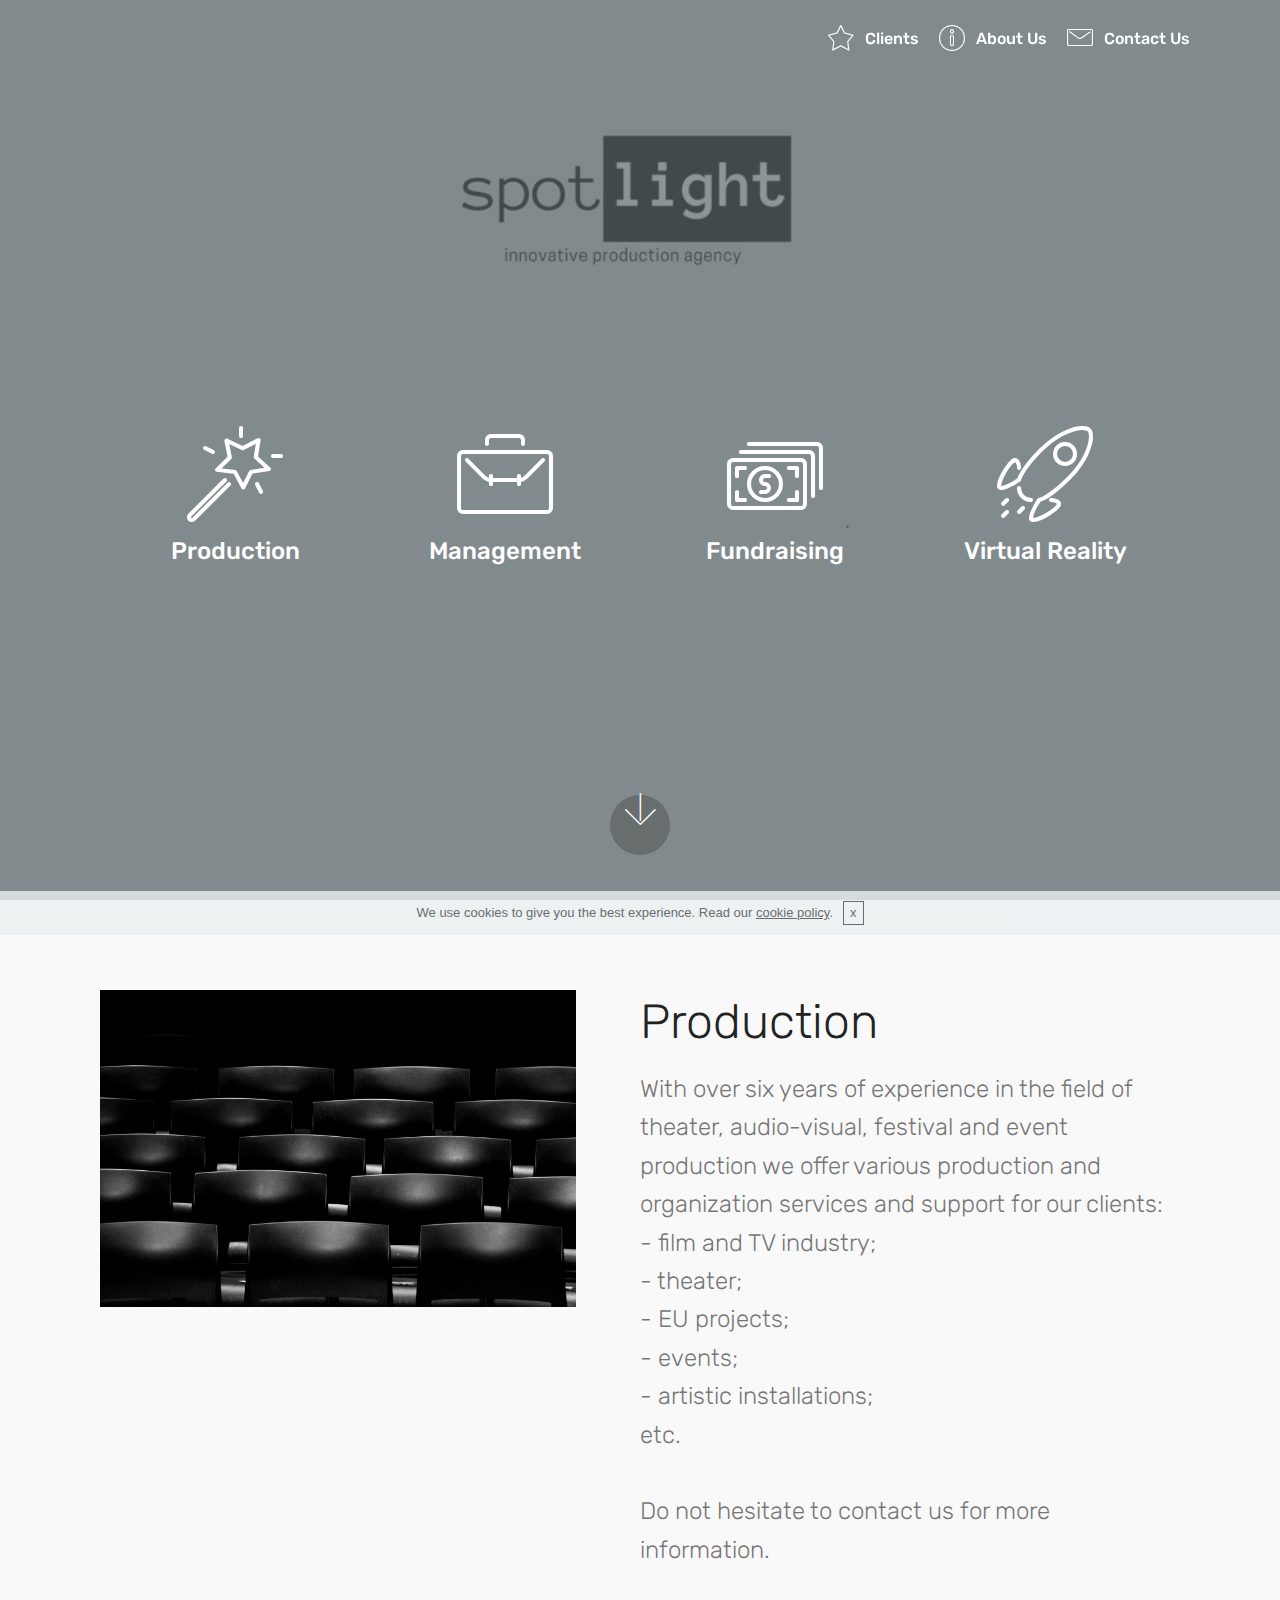
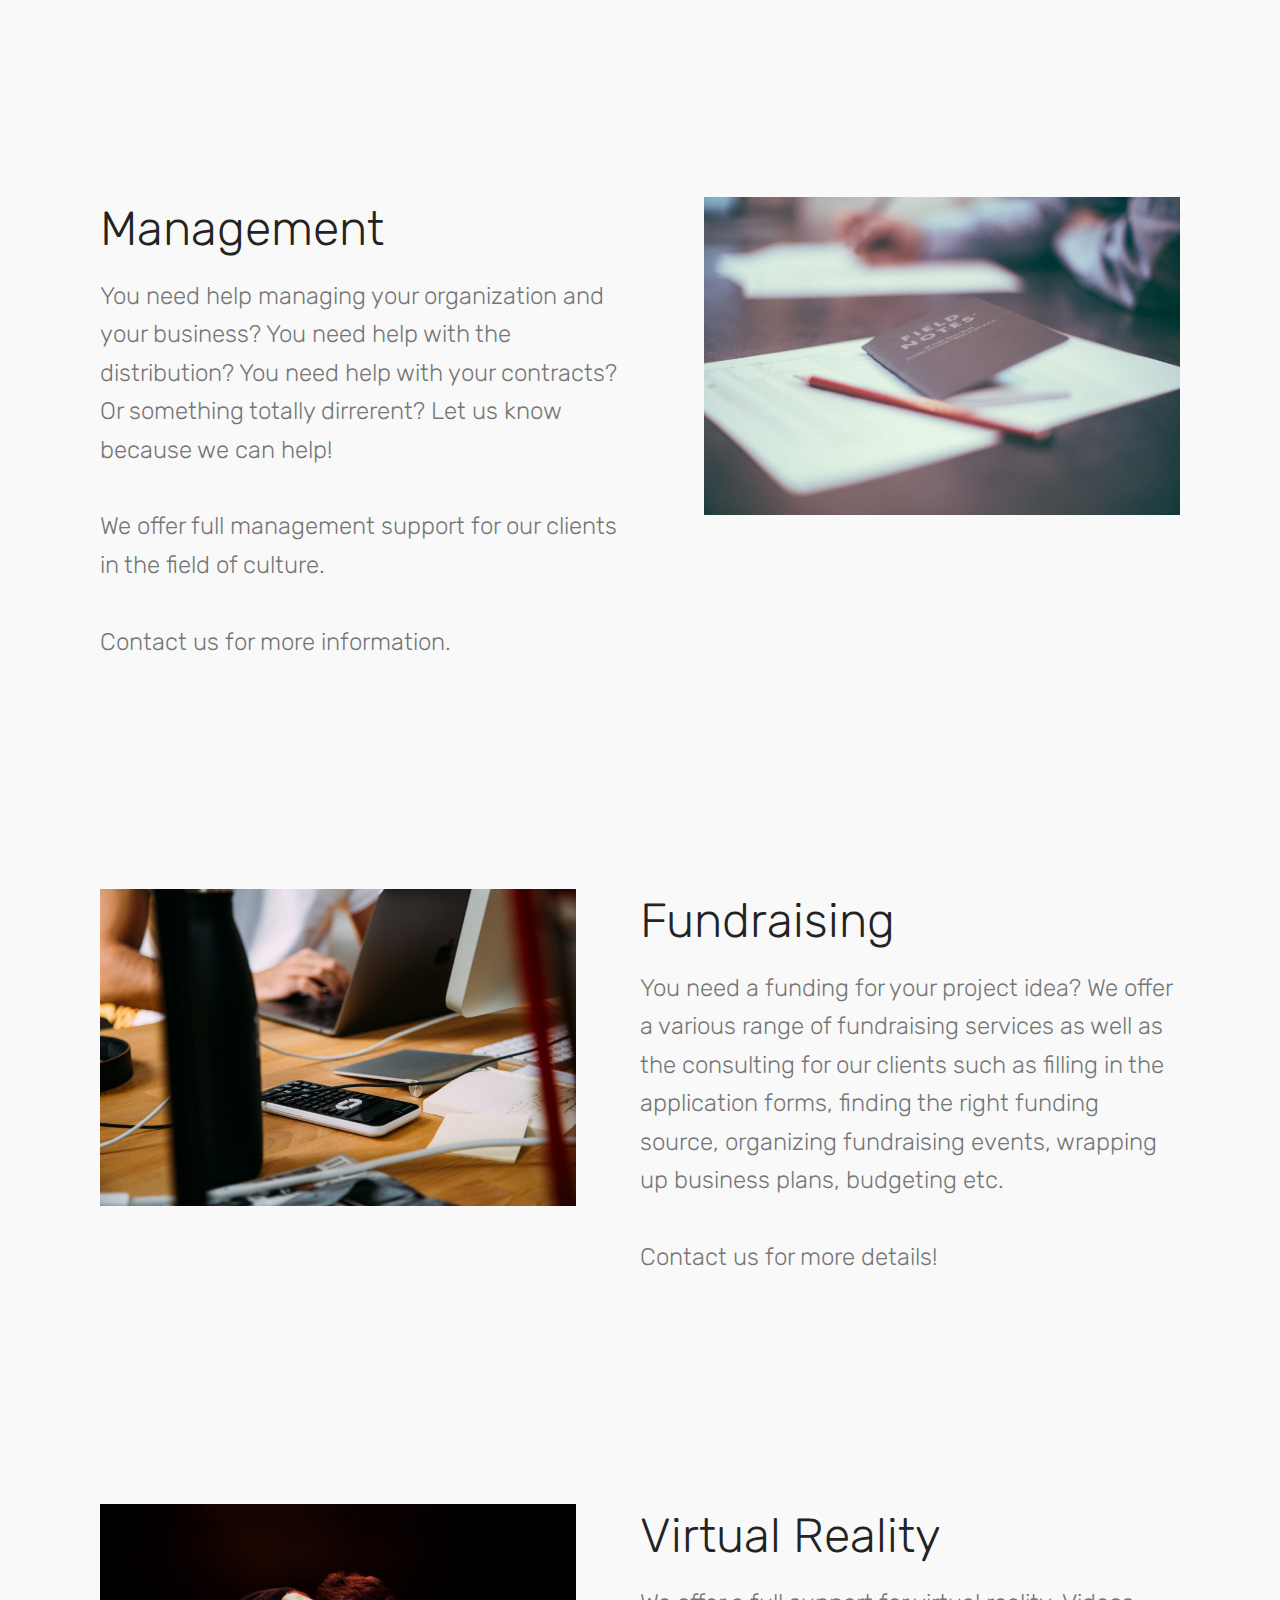
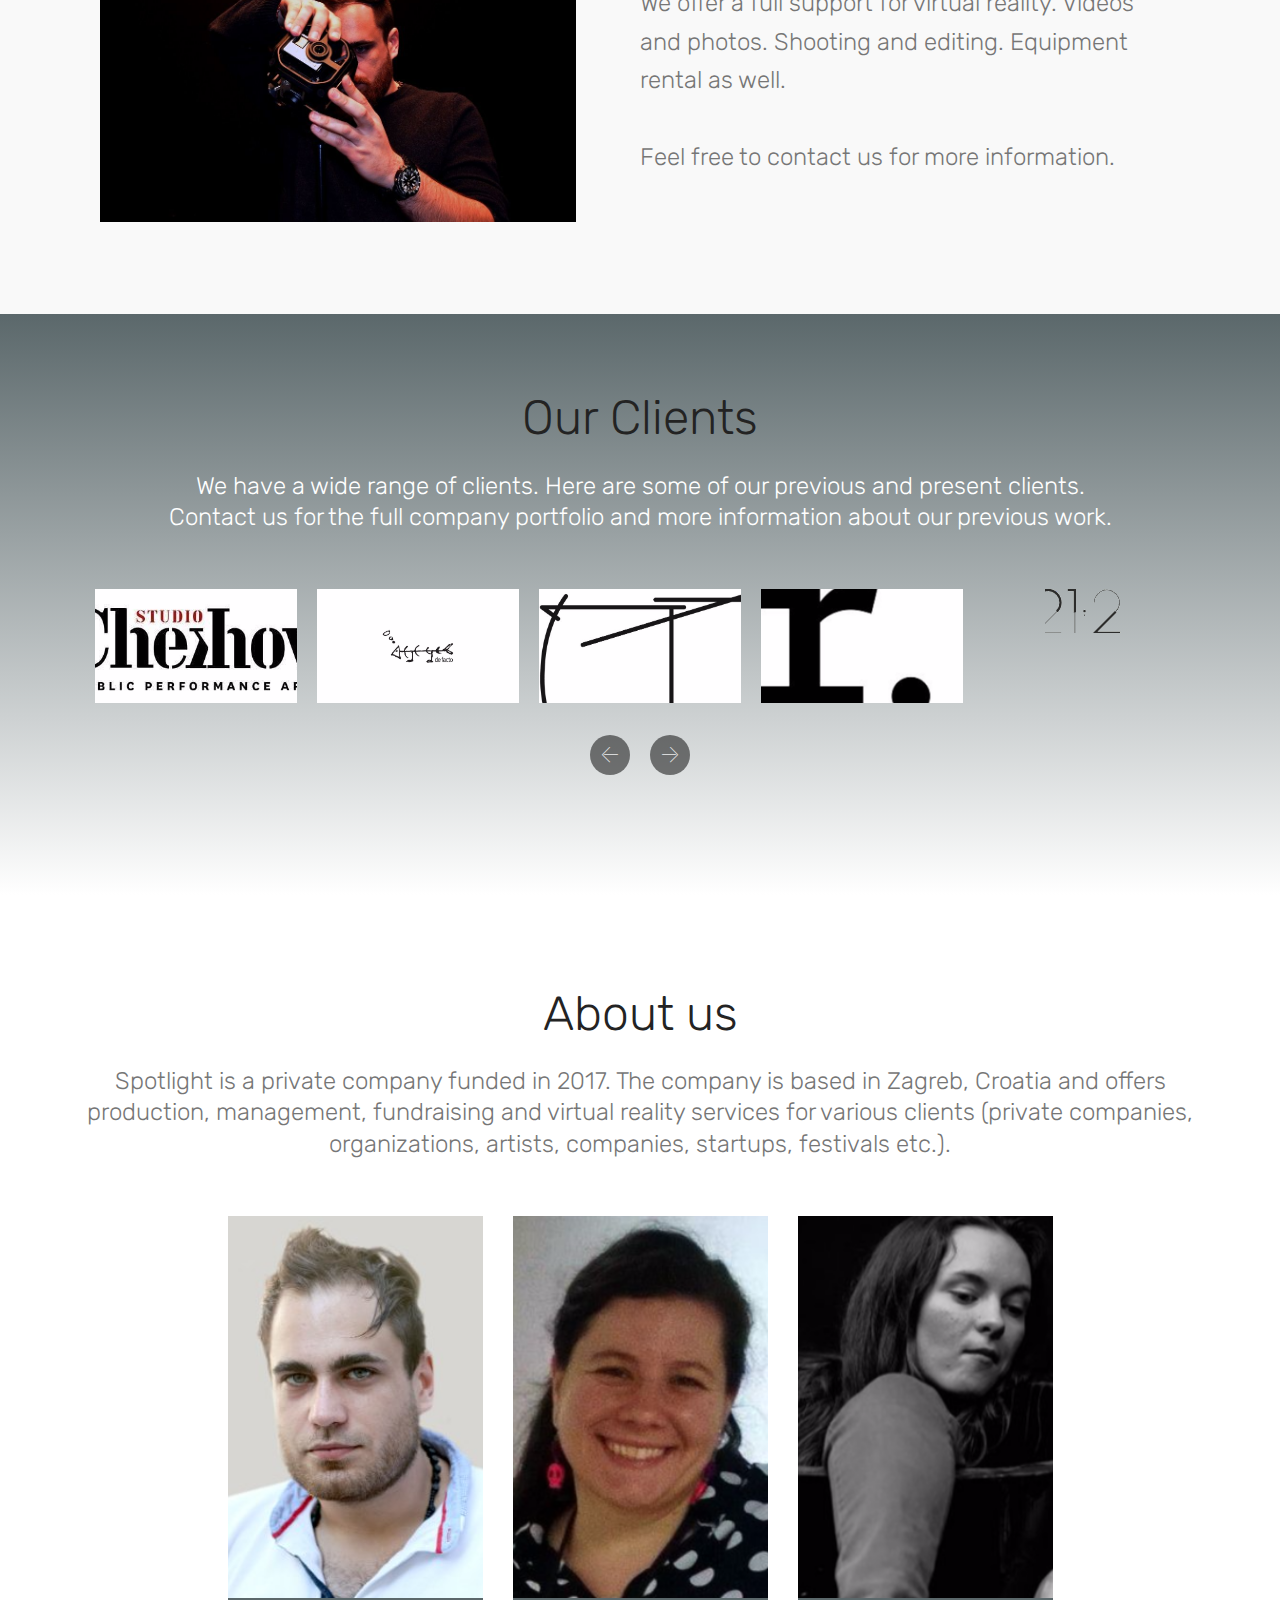
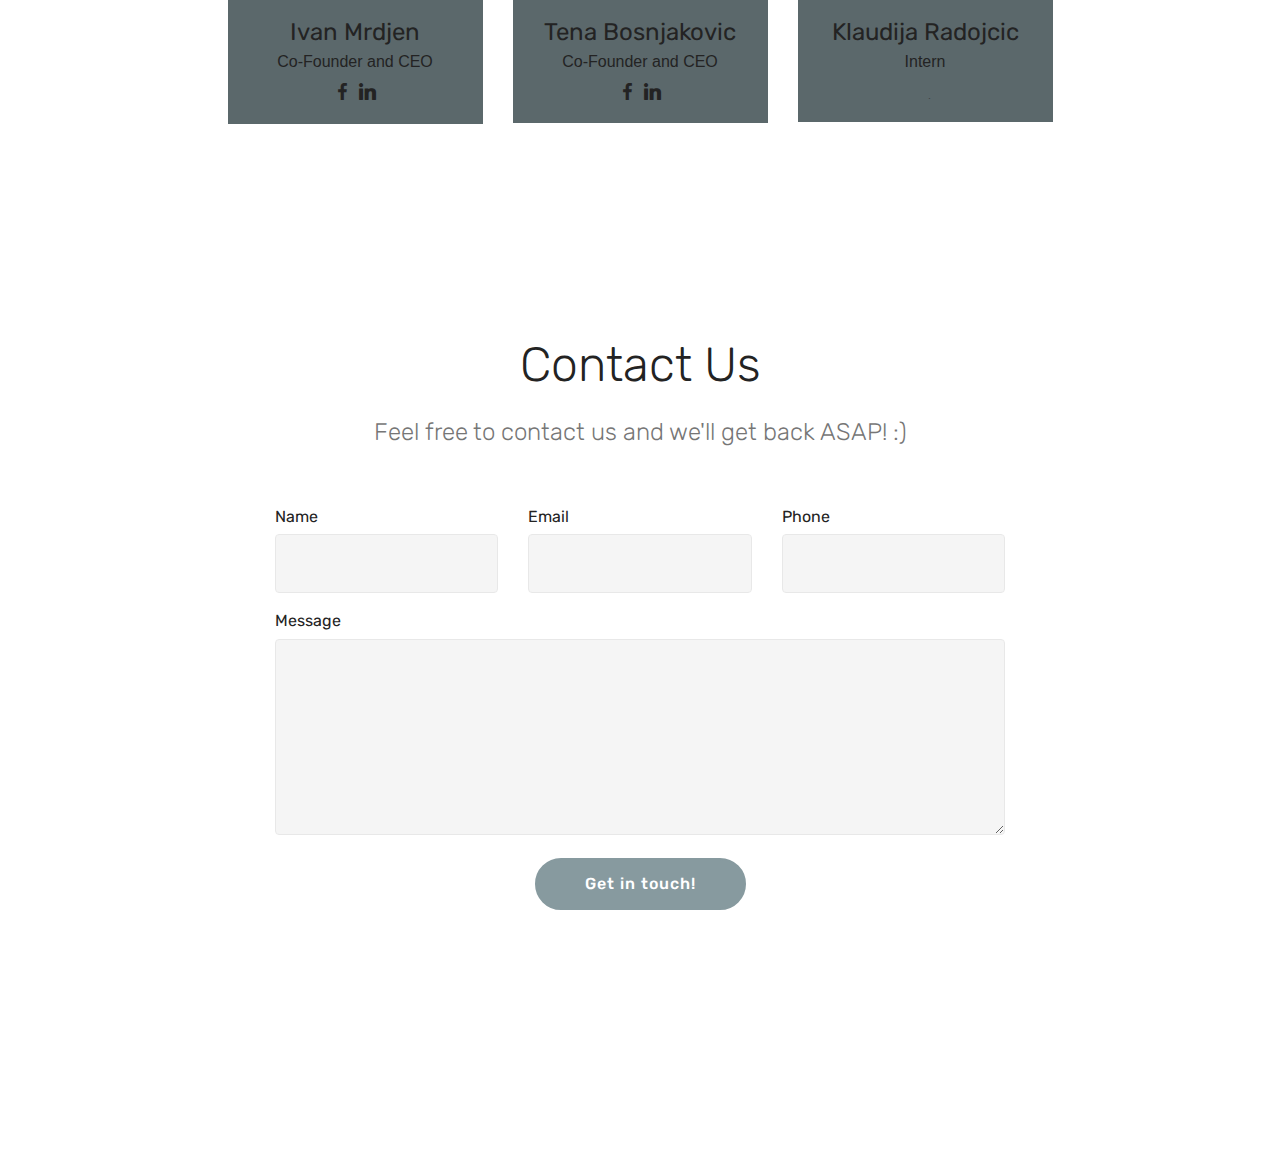
==== index.html @ cc410eee "Rename home.html to index.html" ====
<!DOCTYPE html>
<html >
<head>
  <!-- Site made with Mobirise Website Builder v4.6.4, https://mobirise.com -->
  <meta charset="UTF-8">
  <meta http-equiv="X-UA-Compatible" content="IE=edge">
  <meta name="generator" content="Mobirise v4.6.4, mobirise.com">
  <meta name="viewport" content="width=device-width, initial-scale=1, minimum-scale=1">
  <link rel="shortcut icon" href="assets/images/spotlight-3-128x128.png" type="image/x-icon">
  <meta name="description" content="">
  <title>Spotlight</title>
  <link rel="stylesheet" href="assets/web/assets/mobirise-icons/mobirise-icons.css">
  <link rel="stylesheet" href="assets/tether/tether.min.css">
  <link rel="stylesheet" href="assets/bootstrap/css/bootstrap.min.css">
  <link rel="stylesheet" href="assets/bootstrap/css/bootstrap-grid.min.css">
  <link rel="stylesheet" href="assets/bootstrap/css/bootstrap-reboot.min.css">
  <link rel="stylesheet" href="assets/socicon/css/styles.css">
  <link rel="stylesheet" href="assets/dropdown/css/style.css">
  <link rel="stylesheet" href="assets/theme/css/style.css">
  <link rel="stylesheet" href="assets/mobirise/css/mbr-additional.css" type="text/css">
  
  
  
</head>
<body>
  <section class="menu cid-qIYMqNXybJ" once="menu" id="menu1-e">

    

    <nav class="navbar navbar-expand beta-menu navbar-dropdown align-items-center navbar-fixed-top navbar-toggleable-sm bg-color transparent">
        <button class="navbar-toggler navbar-toggler-right" type="button" data-toggle="collapse" data-target="#navbarSupportedContent" aria-controls="navbarSupportedContent" aria-expanded="false" aria-label="Toggle navigation">
            <div class="hamburger">
                <span></span>
                <span></span>
                <span></span>
                <span></span>
            </div>
        </button>
        <div class="menu-logo">
            <div class="navbar-brand">
                
                
            </div>
        </div>
        <div class="collapse navbar-collapse" id="navbarSupportedContent">
            <ul class="navbar-nav nav-dropdown nav-right navbar-nav-top-padding" data-app-modern-menu="true"><li class="nav-item">
                    <a class="nav-link link text-white display-4" href="https://mobirise.com">
                        </a>
                </li><li class="nav-item"><a class="nav-link link text-white display-4" href="index.html#clients-o"><span class="mbri-star mbr-iconfont mbr-iconfont-btn"></span>
                        
                        Clients</a></li><li class="nav-item"><a class="nav-link link text-white display-4" href="index.html#features16-p"><span class="mbri-info mbr-iconfont mbr-iconfont-btn"></span>
                        
                        About Us
                    </a></li><li class="nav-item"><a class="nav-link link text-white display-4" href="index.html#form1-q"><span class="mbri-letter mbr-iconfont mbr-iconfont-btn"></span>
                        
                        Contact Us</a></li></ul>
            
        </div>
    </nav>
</section>

<section class="engine"><a href="https://mobirise.ws/e">best web design software</a></section><section class="header12 cid-qIYPavyEMI mbr-fullscreen" id="header12-i">

    

    <div class="mbr-overlay" style="opacity: 0.7; background-color: rgb(91, 104, 107);">
    </div>

    <div class="container  ">
            <div class="media-container">
                <div class="col-md-12 align-center">
                    <h1 class="mbr-section-title pb-3 mbr-white mbr-bold mbr-fonts-style display-1"></h1>
                    <p class="mbr-text pb-3 mbr-white mbr-fonts-style display-7"></p>
                    

                    <div class="icons-media-container mbr-white">
                        <div class="card col-12 col-md-6 col-lg-3">
                            <div class="icon-block">
                            <a href="index.html#features11-k">
                                <span class="mbr-iconfont mbri-magic-stick"></span>
                            </a>
                            </div>
                            <h5 class="mbr-fonts-style display-5">
                                Production</h5>
                        </div>

                        <div class="card col-12 col-md-6 col-lg-3">
                            <div class="icon-block">
                                <a href="home.html#features11-l">
                                    <span class="mbr-iconfont mbri-briefcase"></span>
                                </a>
                            </div>
                            <h5 class="mbr-fonts-style display-5">
                                Management</h5>
                        </div>

                        <div class="card col-12 col-md-6 col-lg-3">
                            <div class="icon-block">
                                <a href="index.html#features11-m">
                                    <span class="mbr-iconfont mbri-cash"></span>
                                </a>
                            </div>
                            <h5 class="mbr-fonts-style display-5">
                                Fundraising</h5>
                        </div>

                        <div class="card col-12 col-md-6 col-lg-3">
                            <div class="icon-block">
                                <a href="index.html#features11-n">
                                    <span class="mbr-iconfont mbri-rocket"></span>
                                </a>
                            </div>
                            <h5 class="mbr-fonts-style display-5">
                                Virtual Reality</h5>
                        </div>
                    </div>
                </div>
            </div>
    </div>

    <div class="mbr-arrow hidden-sm-down" aria-hidden="true">
        <a href="#next">
            <i class="mbri-down mbr-iconfont"></i>
        </a>
    </div>
</section>

<section class="features11 cid-qIYWu3xLHK" id="features11-k">

    

    

    <div class="container">   
        <div class="col-md-12">
            <div class="media-container-row">
                <div class="mbr-figure" style="width: 50%;">
                    <img src="assets/images/mbr-5-1620x1080.jpg" alt="Mobirise" title="">
                </div>
                <div class=" align-left aside-content">
                    <h2 class="mbr-title pt-2 mbr-fonts-style display-2">
                        Production</h2>
                    <div class="mbr-section-text">
                        <p class="mbr-text mb-5 pt-3 mbr-light mbr-fonts-style display-5">With over six years of experience in the field of theater, audio-visual, festival and event production we offer various production and organization services and support for our clients:
<br>- film and TV industry;
<br>- theater;
<br>- EU projects;
<br>- events;
<br>- artistic installations;
<br>etc.
<br><br>Do not hesitate to contact us for more information.</p>
                    </div>

                    
                </div>
            </div>
        </div> 
    </div>          
</section>

<section class="features11 cid-qIYZ8oKXzW" id="features11-l">

    

    

    <div class="container">   
        <div class="col-md-12">
            <div class="media-container-row">
                <div class="mbr-figure" style="width: 50%;">
                    <img src="assets/images/mbr-1618x1080.jpg" alt="Mobirise" title="">
                </div>
                <div class=" align-left aside-content">
                    <h2 class="mbr-title pt-2 mbr-fonts-style display-2">
                        Management</h2>
                    <div class="mbr-section-text">
                        <p class="mbr-text mb-5 pt-3 mbr-light mbr-fonts-style display-5">You need help managing your organization and your business? You need help with the distribution? You need help with your contracts? Or something totally dirrerent? Let us know because we can help!
<br><br>We offer full management support for our clients in the field of culture.
<br><br>Contact us for more information.</p>
                    </div>

                    
                </div>
            </div>
        </div> 
    </div>          
</section>

<section class="features11 cid-qIZ0EL0o0I" id="features11-m">

    

    

    <div class="container">   
        <div class="col-md-12">
            <div class="media-container-row">
                <div class="mbr-figure" style="width: 50%;">
                    <img src="assets/images/mbr-7-1620x1080.jpg" alt="Mobirise" title="">
                </div>
                <div class=" align-left aside-content">
                    <h2 class="mbr-title pt-2 mbr-fonts-style display-2">
                        Fundraising</h2>
                    <div class="mbr-section-text">
                        <p class="mbr-text mb-5 pt-3 mbr-light mbr-fonts-style display-5">You need a funding for your project idea? We offer a various range of fundraising services as well as the consulting for our clients such as filling in the application forms, finding the right funding source, organizing fundraising events, wrapping up business plans, budgeting etc.<br><br>Contact us for more details!</p>
                    </div>

                    
                </div>
            </div>
        </div> 
    </div>          
</section>

<section class="features11 cid-qIZbDng4Ri" id="features11-n">

    

    

    <div class="container">   
        <div class="col-md-12">
            <div class="media-container-row">
                <div class="mbr-figure" style="width: 50%;">
                    <img src="assets/images/resized-1-1000x667.jpg" alt="Mobirise" title="">
                </div>
                <div class=" align-left aside-content">
                    <h2 class="mbr-title pt-2 mbr-fonts-style display-2">
                        Virtual Reality</h2>
                    <div class="mbr-section-text">
                        <p class="mbr-text mb-5 pt-3 mbr-light mbr-fonts-style display-5">
                        We offer a full support for virtual reality. Videos and photos. Shooting and editing. Equipment rental as well.<br><br>Feel free to contact us for more information.</p>
                    </div>

                    
                </div>
            </div>
        </div> 
    </div>          
</section>

<section class="clients cid-qIZesDpzsj" id="clients-o">
      

    
        <div class="container mb-5">
            <div class="media-container-row">
                <div class="col-12 align-center">
                    <h2 class="mbr-section-title pb-3 mbr-fonts-style display-2">Our Clients</h2>
                    <h3 class="mbr-section-subtitle mbr-light mbr-fonts-style display-5">
                        We have a wide range of clients. Here are some of our previous and present clients.<br>Contact us for the full company portfolio and more information about our previous work.</h3>
                </div>
            </div>
        </div>

    <div class="container">
        <div class="carousel slide" data-ride="carousel" role="listbox">
            <div class="carousel-inner" data-visible="5">
                
                
                
                
                
            <div class="carousel-item ">
                    <div class="media-container-row">
                        <div class="col-md-12">
                            <div class="wrap-img ">
                                <a href="http://studiochekhov.hr"><img src="assets/images/chekhoc-2-500x500.jpg" class="img-responsive clients-img" alt="" title=""></a>
                            </div>
                        </div>
                    </div>
                </div><div class="carousel-item ">
                    <div class="media-container-row">
                        <div class="col-md-12">
                            <div class="wrap-img ">
                                <a href="http://www.defacto-theatre.com" target="_blank"><img src="assets/images/de-facto-logo-page-1-1754x1240.jpg" class="img-responsive clients-img" alt="" title=""></a>
                            </div>
                        </div>
                    </div>
                </div><div class="carousel-item ">
                    <div class="media-container-row">
                        <div class="col-md-12">
                            <div class="wrap-img ">
                                <a href="http://www.danceincroatia.com" target="_blank"><img src="assets/images/hippp-800x640.jpg" class="img-responsive clients-img" alt="" title=""></a>
                            </div>
                        </div>
                    </div>
                </div><div class="carousel-item ">
                    <div class="media-container-row">
                        <div class="col-md-12">
                            <div class="wrap-img ">
                                <a href="http://www.regular.company/" target="_blank"><img src="assets/images/regular-281x389.jpg" class="img-responsive clients-img" alt="" title=""></a>
                            </div>
                        </div>
                    </div>
                </div><div class="carousel-item ">
                    <div class="media-container-row">
                        <div class="col-md-12">
                            <div class="wrap-img ">
                                <a href="https://www.facebook.com/UO2121/" target="_blank"><img src="assets/images/logo-21-21-101x55.png" class="img-responsive clients-img" alt="" title=""></a>
                            </div>
                        </div>
                    </div>
                </div><div class="carousel-item ">
                    <div class="media-container-row">
                        <div class="col-md-12">
                            <div class="wrap-img ">
                                <a href="https://www.facebook.com/yelo.production/" target="_blank"><img src="assets/images/22310265-758232381043801-4102417419016928922-n-959x960.jpg" class="img-responsive clients-img" alt="" title=""></a>
                            </div>
                        </div>
                    </div>
                </div><div class="carousel-item ">
                    <div class="media-container-row">
                        <div class="col-md-12">
                            <div class="wrap-img ">
                                <a href="http://www.plesnamreza.hr" target="_blank"><img src="assets/images/pmh-logo-page-1-1024x630.jpg" class="img-responsive clients-img" alt="" title=""></a>
                            </div>
                        </div>
                    </div>
                </div><div class="carousel-item ">
                    <div class="media-container-row">
                        <div class="col-md-12">
                            <div class="wrap-img ">
                                <a href="https://www.facebook.com/masadancecompany/" target="_blank"><img src="assets/images/masa-logo-960x600.png" class="img-responsive clients-img" alt="" title=""></a>
                            </div>
                        </div>
                    </div>
                </div></div>
            <div class="carousel-controls">
                <a data-app-prevent-settings="" class="carousel-control carousel-control-prev" role="button" data-slide="prev">
                    <span aria-hidden="true" class="mbri-left mbr-iconfont"></span>
                    <span class="sr-only">Previous</span>
                </a>
                <a data-app-prevent-settings="" class="carousel-control carousel-control-next" role="button" data-slide="next">
                    <span aria-hidden="true" class="mbri-right mbr-iconfont"></span>
                    <span class="sr-only">Next</span>
                </a>
            </div>
        </div>
    </div>
</section>

<section class="features16 cid-qIZmwAPD0k" id="features16-p">
    
    
    
    <div class="container align-center">
        <h2 class="pb-3 mbr-fonts-style mbr-section-title display-2">
            About us</h2>
        <h3 class="pb-5 mbr-section-subtitle mbr-fonts-style mbr-light display-5">Spotlight is a private company funded in 2017. The company is based in Zagreb, Croatia and offers production, management, fundraising and virtual reality services for various clients (private companies, organizations, artists, companies, startups, festivals etc.).</h3>
        <div class="row media-row">
            
        <div class="team-item col-lg-3 col-md-6">
                <div class="item-image">
                    <img src="assets/images/download-1-320x450.png" alt="" title="">
                </div>
                <div class="item-caption py-3">
                    <div class="item-name px-2">
                        <p class="mbr-fonts-style display-5">
                           Ivan Mrdjen</p>
                    </div>
                    <div class="item-role px-2">
                        <p>Co-Founder and CEO</p>
                    </div>
                    <div class="item-social pt-2">
                        <a href="https://www.facebook.com/ivanmrdjen" target="_blank">
                            <span class="p-1 mbr-iconfont mbr-iconfont-social socicon-facebook socicon"></span>
                        </a>
                        <a href="https://www.linkedin.com/in/ivan-helsing-mrdjen-54b0036/" target="_blank">
                            <span class="p-1 mbr-iconfont mbr-iconfont-social socicon-linkedin socicon"></span>
                        </a>
                        <a href="https://plus.google.com/u/0/+Mobirise" target="_blank">
                            
                        </a>
                        <a href="https://www.linkedin.com/in/mobirise" target="_blank">
                            
                        </a>
                        <a href="https://www.instagram.com/mobirise/" target="_blank">
                            
                        </a>
                        <a href="https://www.youtube.com/channel/UCt_tncVAetpK5JeM8L-8jyw" target="_blank">    
                            
                        </a>
                    </div>
                </div>
            </div><div class="team-item col-lg-3 col-md-6">
                <div class="item-image">
                    <img src="assets/images/tena1-7-411x411.jpg" alt="" title="">
                </div>
                <div class="item-caption py-3">
                    <div class="item-name px-2">
                        <p class="mbr-fonts-style display-5">
                           Tena Bosnjakovic</p>
                    </div>
                    <div class="item-role px-2">
                        <p>Co-Founder and CEO</p>
                    </div>
                    <div class="item-social pt-2">
                        <a href="https://www.facebook.com/tena.bosnjakovic.9" target="_blank">
                            <span class="p-1 mbr-iconfont mbr-iconfont-social socicon-facebook socicon"></span>
                        </a>
                        <a href="https://www.linkedin.com/in/tena-bosnjakovic-76b93895/" target="_blank">
                            <span class="p-1 mbr-iconfont mbr-iconfont-social socicon-linkedin socicon"></span>
                        </a>
                        <a href="https://plus.google.com/u/0/+Mobirise" target="_blank">
                            
                        </a>
                        <a href="https://www.linkedin.com/in/mobirise" target="_blank">
                            
                        </a>
                        <a href="https://www.instagram.com/mobirise/" target="_blank">
                            
                        </a>
                        <a href="https://www.youtube.com/channel/UCt_tncVAetpK5JeM8L-8jyw" target="_blank">    
                            
                        </a>
                    </div>
                </div>
            </div><div class="team-item col-lg-3 col-md-6">
                <div class="item-image">
                    <img src="assets/images/klaudija-1-1000x517.jpg" alt="" title="">
                </div>
                <div class="item-caption py-3">
                    <div class="item-name px-2">
                        <p class="mbr-fonts-style display-5">
                           Klaudija Radojcic</p>
                    </div>
                    <div class="item-role px-2">
                        <p>Intern</p>
                    </div>
                    <div class="item-social pt-2">
                        <a href="home.html#features16-p" target="_blank">
                            <span class="p-1 mbr-iconfont mbr-iconfont-social socicon-facebook socicon" style="font-size: 1px; color: rgb(91, 104, 107);"></span>
                        </a>
                        <a href="home.html#features16-p">
                            <span class="p-1 mbr-iconfont mbr-iconfont-social socicon-linkedin socicon" style="font-size: 1px;"></span>
                        </a>
                        <a href="https://plus.google.com/u/0/+Mobirise" target="_blank">
                            
                        </a>
                        <a href="https://www.linkedin.com/in/mobirise" target="_blank">
                            
                        </a>
                        <a href="https://www.instagram.com/mobirise/" target="_blank">
                            
                        </a>
                        <a href="https://www.youtube.com/channel/UCt_tncVAetpK5JeM8L-8jyw" target="_blank">    
                            
                        </a>
                    </div>
                </div>
            </div></div>    
    </div>
</section>

<section class="mbr-section form1 cid-qIZoQrhtbC" id="form1-q">

    

    
    <div class="container">
        <div class="row justify-content-center">
            <div class="title col-12 col-lg-8">
                <h2 class="mbr-section-title align-center pb-3 mbr-fonts-style display-2">
                    Contact Us<br></h2>
                <h3 class="mbr-section-subtitle align-center mbr-light pb-3 mbr-fonts-style display-5">
                    Feel free to contact us and we'll get back ASAP! :)</h3>
            </div>
        </div>
    </div>
    <div class="container">
        <div class="row justify-content-center">
            <div class="media-container-column col-lg-8" data-form-type="formoid">
                    <div data-form-alert="" hidden="">Thanks for contacting us! :)</div>
            
                    <form class="mbr-form" action="https://mobirise.com/" method="post" data-form-title="Mobirise Form"><input type="hidden" name="email" data-form-email="true" value="RefZbc4e006M99jwXd4EzZiK0weQSflvXliFmw8RdPxjHlZiKy2+GIlsQz7okUIQvoj6tlVLLFsp6zjUno4yyMexMMuXqdv0W42pBCDjodCZ41dLCLHtZjx5z90auMbu" data-form-field="Email">
                        <div class="row row-sm-offset">
                            <div class="col-md-4 multi-horizontal" data-for="name">
                                <div class="form-group">
                                    <label class="form-control-label mbr-fonts-style display-7" for="name-form1-q">Name</label>
                                    <input type="text" class="form-control" name="name" data-form-field="Name" required="" id="name-form1-q">
                                </div>
                            </div>
                            <div class="col-md-4 multi-horizontal" data-for="email">
                                <div class="form-group">
                                    <label class="form-control-label mbr-fonts-style display-7" for="email-form1-q">Email</label>
                                    <input type="email" class="form-control" name="email" data-form-field="Email" required="" id="email-form1-q">
                                </div>
                            </div>
                            <div class="col-md-4 multi-horizontal" data-for="phone">
                                <div class="form-group">
                                    <label class="form-control-label mbr-fonts-style display-7" for="phone-form1-q">Phone</label>
                                    <input type="tel" class="form-control" name="phone" data-form-field="Phone" id="phone-form1-q">
                                </div>
                            </div>
                        </div>
                        <div class="form-group" data-for="message">
                            <label class="form-control-label mbr-fonts-style display-7" for="message-form1-q">Message</label>
                            <textarea type="text" class="form-control" name="message" rows="7" data-form-field="Message" id="message-form1-q"></textarea>
                        </div>
            
                        <span class="input-group-btn"><button href="" type="submit" class="btn btn-form btn-warning display-4">Get in touch!</button></span>
                    </form>
            </div>
        </div>
    </div>
</section>

<section once="" class="cid-qIZqoAyJOU mbr-reveal" id="footer7-v">

    

    

    <div class="container">
        <div class="media-container-row align-center mbr-white">
            <div class="row row-links">
                <ul class="foot-menu">
                    
                    
                    
                    
                    
                <li class="foot-menu-item mbr-fonts-style display-7"><p>
                        &nbsp;&nbsp;&nbsp;&nbsp;&nbsp;&nbsp;&nbsp;&nbsp;&nbsp;&nbsp;&nbsp;&nbsp;&nbsp;&nbsp;&nbsp;&nbsp;&nbsp;&nbsp;<a class="text-white mbr-bold" href="index.html#features16-p" target="_blank">About us</a>
                    </p></li><li class="foot-menu-item mbr-fonts-style display-7"></li><li class="foot-menu-item mbr-fonts-style display-7"><p>
                        &nbsp;&nbsp;&nbsp;&nbsp;<a class="text-white mbr-bold" href="index.html#form1-q" target="_blank">Get In Touch</a>
                    </p></li><li class="foot-menu-item mbr-fonts-style display-7"><p>&nbsp;&nbsp;&nbsp;&nbsp;&nbsp;<a href="index.html#header12-i" class="text-white"><strong>Top of the page</strong></a></p></li><li class="foot-menu-item mbr-fonts-style display-7"></li></ul>
            </div>
            <div class="row social-row">
                <div class="social-list align-right pb-2">
                    
                    
                    
                    
                    
                    
                <div class="soc-item">
                        <a href="https://twitter.com/mobirise" target="_blank">
                            <span class="mbr-iconfont mbr-iconfont-social socicon-facebook socicon"></span>
                        </a>
                    </div><div class="soc-item">
                        <a href="https://www.facebook.com/pages/Mobirise/1616226671953247" target="_blank">
                            <span class="mbr-iconfont mbr-iconfont-social socicon-instagram socicon"></span>
                        </a>
                    </div><div class="soc-item">
                        <a href="https://www.facebook.com/pages/Mobirise/1616226671953247" target="_blank">
                            <span class="mbr-iconfont mbr-iconfont-social socicon-youtube socicon"></span>
                        </a>
                    </div></div>
            </div>
            <div class="row row-copirayt">
                <p class="mbr-text mb-0 mbr-fonts-style mbr-white align-center display-7">
                    © Copyright 2018 Spotlight - All Rights Reserved
                </p>
            </div>
        </div>
    </div>
</section>


  <script src="assets/web/assets/jquery/jquery.min.js"></script>
  <script src="assets/popper/popper.min.js"></script>
  <script src="assets/tether/tether.min.js"></script>
  <script src="assets/bootstrap/js/bootstrap.min.js"></script>
  <script src="assets/smoothscroll/smooth-scroll.js"></script>
  <script src="assets/cookies-alert-plugin/cookies-alert-core.js"></script>
  <script src="assets/cookies-alert-plugin/cookies-alert-script.js"></script>
  <script src="assets/touchswipe/jquery.touch-swipe.min.js"></script>
  <script src="assets/bootstrapcarouselswipe/bootstrap-carousel-swipe.js"></script>
  <script src="assets/mbr-clients-slider/mbr-clients-slider.js"></script>
  <script src="assets/dropdown/js/script.min.js"></script>
  <script src="assets/theme/js/script.js"></script>
  <script src="assets/formoid/formoid.min.js"></script>
  
  
<input name="cookieData" type="hidden" data-cookie-text="We use cookies to give you the best experience. Read our <a href='privacy.html'>cookie policy</a>.">
  </body>
</html>
---- assets/web/assets/mobirise-icons/mobirise-icons.css ----
@font-face {
  font-family: 'MobiriseIcons';
  src:  url('mobirise-icons.eot?spat4u');
  src:  url('mobirise-icons.eot?spat4u#iefix') format('embedded-opentype'),
    url('mobirise-icons.ttf?spat4u') format('truetype'),
    url('mobirise-icons.woff?spat4u') format('woff'),
    url('mobirise-icons.svg?spat4u#MobiriseIcons') format('svg');
  font-weight: normal;
  font-style: normal;
}

[class^="mbri-"], [class*=" mbri-"] {
  /* use !important to prevent issues with browser extensions that change fonts */
  font-family: MobiriseIcons !important;
  speak: none;
  font-style: normal;
  font-weight: normal;
  font-variant: normal;
  text-transform: none;
  line-height: 1;

  /* Better Font Rendering =========== */
  -webkit-font-smoothing: antialiased;
  -moz-osx-font-smoothing: grayscale;
}

.mbri-add-submenu:before {
  content: "\e900";
}
.mbri-alert:before {
  content: "\e901";
}
.mbri-align-center:before {
  content: "\e902";
}
.mbri-align-justify:before {
  content: "\e903";
}
.mbri-align-left:before {
  content: "\e904";
}
.mbri-align-right:before {
  content: "\e905";
}
.mbri-android:before {
  content: "\e906";
}
.mbri-apple:before {
  content: "\e907";
}
.mbri-arrow-down:before {
  content: "\e908";
}
.mbri-arrow-next:before {
  content: "\e909";
}
.mbri-arrow-prev:before {
  content: "\e90a";
}
.mbri-arrow-up:before {
  content: "\e90b";
}
.mbri-bold:before {
  content: "\e90c";
}
.mbri-bookmark:before {
  content: "\e90d";
}
.mbri-bootstrap:before {
  content: "\e90e";
}
.mbri-briefcase:before {
  content: "\e90f";
}
.mbri-browse:before {
  content: "\e910";
}
.mbri-bulleted-list:before {
  content: "\e911";
}
.mbri-calendar:before {
  content: "\e912";
}
.mbri-camera:before {
  content: "\e913";
}
.mbri-cart-add:before {
  content: "\e914";
}
.mbri-cart-full:before {
  content: "\e915";
}
.mbri-cash:before {
  content: "\e916";
}
.mbri-change-style:before {
  content: "\e917";
}
.mbri-chat:before {
  content: "\e918";
}
.mbri-clock:before {
  content: "\e919";
}
.mbri-close:before {
  content: "\e91a";
}
.mbri-cloud:before {
  content: "\e91b";
}
.mbri-code:before {
  content: "\e91c";
}
.mbri-contact-form:before {
  content: "\e91d";
}
.mbri-credit-card:before {
  content: "\e91e";
}
.mbri-cursor-click:before {
  content: "\e91f";
}
.mbri-cust-feedback:before {
  content: "\e920";
}
.mbri-database:before {
  content: "\e921";
}
.mbri-delivery:before {
  content: "\e922";
}
.mbri-desktop:before {
  content: "\e923";
}
.mbri-devices:before {
  content: "\e924";
}
.mbri-down:before {
  content: "\e925";
}
.mbri-download:before {
  content: "\e989";
}
.mbri-drag-n-drop:before {
  content: "\e927";
}
.mbri-drag-n-drop2:before {
  content: "\e928";
}
.mbri-edit:before {
  content: "\e929";
}
.mbri-edit2:before {
  content: "\e92a";
}
.mbri-error:before {
  content: "\e92b";
}
.mbri-extension:before {
  content: "\e92c";
}
.mbri-features:before {
  content: "\e92d";
}
.mbri-file:before {
  content: "\e92e";
}
.mbri-flag:before {
  content: "\e92f";
}
.mbri-folder:before {
  content: "\e930";
}
.mbri-gift:before {
  content: "\e931";
}
.mbri-github:before {
  content: "\e932";
}
.mbri-globe:before {
  content: "\e933";
}
.mbri-globe-2:before {
  content: "\e934";
}
.mbri-growing-chart:before {
  content: "\e935";
}
.mbri-hearth:before {
  content: "\e936";
}
.mbri-help:before {
  content: "\e937";
}
.mbri-home:before {
  content: "\e938";
}
.mbri-hot-cup:before {
  content: "\e939";
}
.mbri-idea:before {
  content: "\e93a";
}
.mbri-image-gallery:before {
  content: "\e93b";
}
.mbri-image-slider:before {
  content: "\e93c";
}
.mbri-info:before {
  content: "\e93d";
}
.mbri-italic:before {
  content: "\e93e";
}
.mbri-key:before {
  content: "\e93f";
}
.mbri-laptop:before {
  content: "\e940";
}
.mbri-layers:before {
  content: "\e941";
}
.mbri-left-right:before {
  content: "\e942";
}
.mbri-left:before {
  content: "\e943";
}
.mbri-letter:before {
  content: "\e944";
}
.mbri-like:before {
  content: "\e945";
}
.mbri-link:before {
  content: "\e946";
}
.mbri-lock:before {
  content: "\e947";
}
.mbri-login:before {
  content: "\e948";
}
.mbri-logout:before {
  content: "\e949";
}
.mbri-magic-stick:before {
  content: "\e94a";
}
.mbri-map-pin:before {
  content: "\e94b";
}
.mbri-menu:before {
  content: "\e94c";
}
.mbri-mobile:before {
  content: "\e94d";
}
.mbri-mobile2:before {
  content: "\e94e";
}
.mbri-mobirise:before {
  content: "\e94f";
}
.mbri-more-horizontal:before {
  content: "\e950";
}
.mbri-more-vertical:before {
  content: "\e951";
}
.mbri-music:before {
  content: "\e952";
}
.mbri-new-file:before {
  content: "\e953";
}
.mbri-numbered-list:before {
  content: "\e954";
}
.mbri-opened-folder:before {
  content: "\e955";
}
.mbri-pages:before {
  content: "\e956";
}
.mbri-paper-plane:before {
  content: "\e957";
}
.mbri-paperclip:before {
  content: "\e958";
}
.mbri-photo:before {
  content: "\e959";
}
.mbri-photos:before {
  content: "\e95a";
}
.mbri-pin:before {
  content: "\e95b";
}
.mbri-play:before {
  content: "\e95c";
}
.mbri-plus:before {
  content: "\e95d";
}
.mbri-preview:before {
  content: "\e95e";
}
.mbri-print:before {
  content: "\e95f";
}
.mbri-protect:before {
  content: "\e960";
}
.mbri-question:before {
  content: "\e961";
}
.mbri-quote-left:before {
  content: "\e962";
}
.mbri-quote-right:before {
  content: "\e963";
}
.mbri-refresh:before {
  content: "\e964";
}
.mbri-responsive:before {
  content: "\e965";
}
.mbri-right:before {
  content: "\e966";
}
.mbri-rocket:before {
  content: "\e967";
}
.mbri-sad-face:before {
  content: "\e968";
}
.mbri-sale:before {
  content: "\e969";
}
.mbri-save:before {
  content: "\e96a";
}
.mbri-search:before {
  content: "\e96b";
}
.mbri-setting:before {
  content: "\e96c";
}
.mbri-setting2:before {
  content: "\e96d";
}
.mbri-setting3:before {
  content: "\e96e";
}
.mbri-share:before {
  content: "\e96f";
}
.mbri-shopping-bag:before {
  content: "\e970";
}
.mbri-shopping-basket:before {
  content: "\e971";
}
.mbri-shopping-cart:before {
  content: "\e972";
}
.mbri-sites:before {
  content: "\e973";
}
.mbri-smile-face:before {
  content: "\e974";
}
.mbri-speed:before {
  content: "\e975";
}
.mbri-star:before {
  content: "\e976";
}
.mbri-success:before {
  content: "\e977";
}
.mbri-sun:before {
  content: "\e978";
}
.mbri-sun2:before {
  content: "\e979";
}
.mbri-tablet:before {
  content: "\e97a";
}
.mbri-tablet-vertical:before {
  content: "\e97b";
}
.mbri-target:before {
  content: "\e97c";
}
.mbri-timer:before {
  content: "\e97d";
}
.mbri-to-ftp:before {
  content: "\e97e";
}
.mbri-to-local-drive:before {
  content: "\e97f";
}
.mbri-touch-swipe:before {
  content: "\e980";
}
.mbri-touch:before {
  content: "\e981";
}
.mbri-trash:before {
  content: "\e982";
}
.mbri-underline:before {
  content: "\e983";
}
.mbri-unlink:before {
  content: "\e984";
}
.mbri-unlock:before {
  content: "\e985";
}
.mbri-up-down:before {
  content: "\e986";
}
.mbri-up:before {
  content: "\e987";
}
.mbri-update:before {
  content: "\e988";
}
.mbri-upload:before {
 content: "\e926"; 
}
.mbri-user:before {
  content: "\e98a";
}
.mbri-user2:before {
  content: "\e98b";
}
.mbri-users:before {
  content: "\e98c";
}
.mbri-video:before {
  content: "\e98d";
}
.mbri-video-play:before {
  content: "\e98e";
}
.mbri-watch:before {
  content: "\e98f";
}
.mbri-website-theme:before {
  content: "\e990";
}
.mbri-wifi:before {
  content: "\e991";
}
.mbri-windows:before {
  content: "\e992";
}
.mbri-zoom-out:before {
  content: "\e993";
}
.mbri-redo:before {
  content: "\e994";
}
.mbri-undo:before {
  content: "\e995";
}
---- assets/socicon/css/styles.css ----
@charset "UTF-8";

@font-face {
  font-family: "socicon";
  src:url("../fonts/socicon.eot");
  src:url("../fonts/socicon.eot?#iefix") format("embedded-opentype"),
    url("../fonts/socicon.woff") format("woff"),
    url("../fonts/socicon.ttf") format("truetype"),
    url("../fonts/socicon.svg#socicon") format("svg");
  font-weight: normal;
  font-style: normal;

}

[data-icon]:before {
  font-family: "socicon" !important;
  content: attr(data-icon);
  font-style: normal !important;
  font-weight: normal !important;
  font-variant: normal !important;
  text-transform: none !important;
  speak: none;
  line-height: 1;
  -webkit-font-smoothing: antialiased;
  -moz-osx-font-smoothing: grayscale;
}

[class^="socicon-"]:before,
[class*=" socicon-"]:before {
  font-family: "socicon" !important;
  font-style: normal !important;
  font-weight: normal !important;
  font-variant: normal !important;
  text-transform: none !important;
  speak: none;
  line-height: 1;
  -webkit-font-smoothing: antialiased;
  -moz-osx-font-smoothing: grayscale;
}

.socicon-modelmayhem:before {
  content: "\e000";
}
.socicon-mixcloud:before {
  content: "\e001";
}
.socicon-drupal:before {
  content: "\e002";
}
.socicon-swarm:before {
  content: "\e003";
}
.socicon-istock:before {
  content: "\e004";
}
.socicon-yammer:before {
  content: "\e005";
}
.socicon-ello:before {
  content: "\e006";
}
.socicon-stackoverflow:before {
  content: "\e007";
}
.socicon-persona:before {
  content: "\e008";
}
.socicon-triplej:before {
  content: "\e009";
}
.socicon-houzz:before {
  content: "\e00a";
}
.socicon-rss:before {
  content: "\e00b";
}
.socicon-paypal:before {
  content: "\e00c";
}
.socicon-odnoklassniki:before {
  content: "\e00d";
}
.socicon-airbnb:before {
  content: "\e00e";
}
.socicon-periscope:before {
  content: "\e00f";
}
.socicon-outlook:before {
  content: "\e010";
}
.socicon-coderwall:before {
  content: "\e011";
}
.socicon-tripadvisor:before {
  content: "\e012";
}
.socicon-appnet:before {
  content: "\e013";
}
.socicon-goodreads:before {
  content: "\e014";
}
.socicon-tripit:before {
  content: "\e015";
}
.socicon-lanyrd:before {
  content: "\e016";
}
.socicon-slideshare:before {
  content: "\e017";
}
.socicon-buffer:before {
  content: "\e018";
}
.socicon-disqus:before {
  content: "\e019";
}
.socicon-vkontakte:before {
  content: "\e01a";
}
.socicon-whatsapp:before {
  content: "\e01b";
}
.socicon-patreon:before {
  content: "\e01c";
}
.socicon-storehouse:before {
  content: "\e01d";
}
.socicon-pocket:before {
  content: "\e01e";
}
.socicon-mail:before {
  content: "\e01f";
}
.socicon-blogger:before {
  content: "\e020";
}
.socicon-technorati:before {
  content: "\e021";
}
.socicon-reddit:before {
  content: "\e022";
}
.socicon-dribbble:before {
  content: "\e023";
}
.socicon-stumbleupon:before {
  content: "\e024";
}
.socicon-digg:before {
  content: "\e025";
}
.socicon-envato:before {
  content: "\e026";
}
.socicon-behance:before {
  content: "\e027";
}
.socicon-delicious:before {
  content: "\e028";
}
.socicon-deviantart:before {
  content: "\e029";
}
.socicon-forrst:before {
  content: "\e02a";
}
.socicon-play:before {
  content: "\e02b";
}
.socicon-zerply:before {
  content: "\e02c";
}
.socicon-wikipedia:before {
  content: "\e02d";
}
.socicon-apple:before {
  content: "\e02e";
}
.socicon-flattr:before {
  content: "\e02f";
}
.socicon-github:before {
  content: "\e030";
}
.socicon-renren:before {
  content: "\e031";
}
.socicon-friendfeed:before {
  content: "\e032";
}
.socicon-newsvine:before {
  content: "\e033";
}
.socicon-identica:before {
  content: "\e034";
}
.socicon-bebo:before {
  content: "\e035";
}
.socicon-zynga:before {
  content: "\e036";
}
.socicon-steam:before {
  content: "\e037";
}
.socicon-xbox:before {
  content: "\e038";
}
.socicon-windows:before {
  content: "\e039";
}
.socicon-qq:before {
  content: "\e03a";
}
.socicon-douban:before {
  content: "\e03b";
}
.socicon-meetup:before {
  content: "\e03c";
}
.socicon-playstation:before {
  content: "\e03d";
}
.socicon-android:before {
  content: "\e03e";
}
.socicon-snapchat:before {
  content: "\e03f";
}
.socicon-twitter:before {
  content: "\e040";
}
.socicon-facebook:before {
  content: "\e041";
}
.socicon-googleplus:before {
  content: "\e042";
}
.socicon-pinterest:before {
  content: "\e043";
}
.socicon-foursquare:before {
  content: "\e044";
}
.socicon-yahoo:before {
  content: "\e045";
}
.socicon-skype:before {
  content: "\e046";
}
.socicon-yelp:before {
  content: "\e047";
}
.socicon-feedburner:before {
  content: "\e048";
}
.socicon-linkedin:before {
  content: "\e049";
}
.socicon-viadeo:before {
  content: "\e04a";
}
.socicon-xing:before {
  content: "\e04b";
}
.socicon-myspace:before {
  content: "\e04c";
}
.socicon-soundcloud:before {
  content: "\e04d";
}
.socicon-spotify:before {
  content: "\e04e";
}
.socicon-grooveshark:before {
  content: "\e04f";
}
.socicon-lastfm:before {
  content: "\e050";
}
.socicon-youtube:before {
  content: "\e051";
}
.socicon-vimeo:before {
  content: "\e052";
}
.socicon-dailymotion:before {
  content: "\e053";
}
.socicon-vine:before {
  content: "\e054";
}
.socicon-flickr:before {
  content: "\e055";
}
.socicon-500px:before {
  content: "\e056";
}
.socicon-wordpress:before {
  content: "\e058";
}
.socicon-tumblr:before {
  content: "\e059";
}
.socicon-twitch:before {
  content: "\e05a";
}
.socicon-8tracks:before {
  content: "\e05b";
}
.socicon-amazon:before {
  content: "\e05c";
}
.socicon-icq:before {
  content: "\e05d";
}
.socicon-smugmug:before {
  content: "\e05e";
}
.socicon-ravelry:before {
  content: "\e05f";
}
.socicon-weibo:before {
  content: "\e060";
}
.socicon-baidu:before {
  content: "\e061";
}
.socicon-angellist:before {
  content: "\e062";
}
.socicon-ebay:before {
  content: "\e063";
}
.socicon-imdb:before {
  content: "\e064";
}
.socicon-stayfriends:before {
  content: "\e065";
}
.socicon-residentadvisor:before {
  content: "\e066";
}
.socicon-google:before {
  content: "\e067";
}
.socicon-yandex:before {
  content: "\e068";
}
.socicon-sharethis:before {
  content: "\e069";
}
.socicon-bandcamp:before {
  content: "\e06a";
}
.socicon-itunes:before {
  content: "\e06b";
}
.socicon-deezer:before {
  content: "\e06c";
}
.socicon-telegram:before {
  content: "\e06e";
}
.socicon-openid:before {
  content: "\e06f";
}
.socicon-amplement:before {
  content: "\e070";
}
.socicon-viber:before {
  content: "\e071";
}
.socicon-zomato:before {
  content: "\e072";
}
.socicon-draugiem:before {
  content: "\e074";
}
.socicon-endomodo:before {
  content: "\e075";
}
.socicon-filmweb:before {
  content: "\e076";
}
.socicon-stackexchange:before {
  content: "\e077";
}
.socicon-wykop:before {
  content: "\e078";
}
.socicon-teamspeak:before {
  content: "\e079";
}
.socicon-teamviewer:before {
  content: "\e07a";
}
.socicon-ventrilo:before {
  content: "\e07b";
}
.socicon-younow:before {
  content: "\e07c";
}
.socicon-raidcall:before {
  content: "\e07d";
}
.socicon-mumble:before {
  content: "\e07e";
}
.socicon-medium:before {
  content: "\e06d";
}
.socicon-bebee:before {
  content: "\e07f";
}
.socicon-hitbox:before {
  content: "\e080";
}
.socicon-reverbnation:before {
  content: "\e081";
}
.socicon-formulr:before {
  content: "\e082";
}
.socicon-instagram:before {
  content: "\e057";
}
.socicon-battlenet:before {
  content: "\e083";
}
.socicon-chrome:before {
  content: "\e084";
}
.socicon-discord:before {
  content: "\e086";
}
.socicon-issuu:before {
  content: "\e087";
}
.socicon-macos:before {
  content: "\e088";
}
.socicon-firefox:before {
  content: "\e089";
}
.socicon-opera:before {
  content: "\e08d";
}
.socicon-keybase:before {
  content: "\e090";
}
.socicon-alliance:before {
  content: "\e091";
}
.socicon-livejournal:before {
  content: "\e092";
}
.socicon-googlephotos:before {
  content: "\e093";
}
.socicon-horde:before {
  content: "\e094";
}
.socicon-etsy:before {
  content: "\e095";
}
.socicon-zapier:before {
  content: "\e096";
}
.socicon-google-scholar:before {
  content: "\e097";
}
.socicon-researchgate:before {
  content: "\e098";
}
.socicon-wechat:before {
  content: "\e099";
}
.socicon-strava:before {
  content: "\e09a";
}
.socicon-line:before {
  content: "\e09b";
}
.socicon-lyft:before {
  content: "\e09c";
}
.socicon-uber:before {
  content: "\e09d";
}
.socicon-songkick:before {
  content: "\e09e";
}
.socicon-viewbug:before {
  content: "\e09f";
}
.socicon-googlegroups:before {
  content: "\e0a0";
}
.socicon-quora:before {
  content: "\e073";
}
.socicon-diablo:before {
  content: "\e085";
}
.socicon-blizzard:before {
  content: "\e0a1";
}
.socicon-hearthstone:before {
  content: "\e08b";
}
.socicon-heroes:before {
  content: "\e08a";
}
.socicon-overwatch:before {
  content: "\e08c";
}
.socicon-warcraft:before {
  content: "\e08e";
}
.socicon-starcraft:before {
  content: "\e08f";
}
.socicon-beam:before {
  content: "\e0a2";
}
.socicon-curse:before {
  content: "\e0a3";
}
.socicon-player:before {
  content: "\e0a4";
}
.socicon-streamjar:before {
  content: "\e0a5";
}
.socicon-nintendo:before {
  content: "\e0a6";
}
.socicon-hellocoton:before {
  content: "\e0a7";
}
---- assets/dropdown/css/style.css ----
.navbar-dropdown {
  left: 0;
  padding: 0;
  position: absolute;
  right: 0;
  top: 0;
  transition: all 0.45s ease;
  z-index: 1030;
  background: #282828; }
  .navbar-dropdown .navbar-logo {
    margin-right: 0.8rem;
    transition: margin 0.3s ease-in-out;
    vertical-align: middle; }
    .navbar-dropdown .navbar-logo img {
      height: 3.125rem;
      transition: all 0.3s ease-in-out; }
    .navbar-dropdown .navbar-logo.mbr-iconfont {
      font-size: 3.125rem;
      line-height: 3.125rem; }
  .navbar-dropdown .navbar-caption {
    font-weight: 700;
    white-space: normal;
    vertical-align: -4px;
    line-height: 3.125rem !important; }
    .navbar-dropdown .navbar-caption, .navbar-dropdown .navbar-caption:hover {
      color: inherit;
      text-decoration: none; }
  .navbar-dropdown .mbr-iconfont + .navbar-caption {
    vertical-align: -1px; }
  .navbar-dropdown.navbar-fixed-top {
    position: fixed; }
  .navbar-dropdown .navbar-brand span {
    vertical-align: -4px; }
  .navbar-dropdown.bg-color.transparent {
    background: none; }
  .navbar-dropdown.navbar-short .navbar-brand {
    padding: 0.625rem 0; }
    .navbar-dropdown.navbar-short .navbar-brand span {
      vertical-align: -1px; }
  .navbar-dropdown.navbar-short .navbar-caption {
    line-height: 2.375rem !important;
    vertical-align: -2px; }
  .navbar-dropdown.navbar-short .navbar-logo {
    margin-right: 0.5rem; }
    .navbar-dropdown.navbar-short .navbar-logo img {
      height: 2.375rem; }
    .navbar-dropdown.navbar-short .navbar-logo.mbr-iconfont {
      font-size: 2.375rem;
      line-height: 2.375rem; }
  .navbar-dropdown.navbar-short .mbr-table-cell {
    height: 3.625rem; }
  .navbar-dropdown .navbar-close {
    left: 0.6875rem;
    position: fixed;
    top: 0.75rem;
    z-index: 1000; }
  .navbar-dropdown .hamburger-icon {
    content: "";
    display: inline-block;
    vertical-align: middle;
    width: 16px;
    -webkit-box-shadow: 0 -6px 0 1px #282828,0 0 0 1px #282828,0 6px 0 1px #282828;
    -moz-box-shadow: 0 -6px 0 1px #282828,0 0 0 1px #282828,0 6px 0 1px #282828;
    box-shadow: 0 -6px 0 1px #282828,0 0 0 1px #282828,0 6px 0 1px #282828; }

.dropdown-menu .dropdown-toggle[data-toggle="dropdown-submenu"]::after {
  border-bottom: 0.35em solid transparent;
  border-left: 0.35em solid;
  border-right: 0;
  border-top: 0.35em solid transparent;
  margin-left: 0.3rem; }

.dropdown-menu .dropdown-item:focus {
  outline: 0; }

.nav-dropdown {
  font-size: 0.75rem;
  font-weight: 500;
  height: auto !important; }
  .nav-dropdown .nav-btn {
    padding-left: 1rem; }
  .nav-dropdown .link {
    margin: .667em 1.667em;
    font-weight: 500;
    padding: 0;
    transition: color .2s ease-in-out; }
    .nav-dropdown .link.dropdown-toggle {
      margin-right: 2.583em; }
      .nav-dropdown .link.dropdown-toggle::after {
        margin-left: .25rem;
        border-top: 0.35em solid;
        border-right: 0.35em solid transparent;
        border-left: 0.35em solid transparent;
        border-bottom: 0; }
      .nav-dropdown .link.dropdown-toggle[aria-expanded="true"] {
        margin: 0;
        padding: 0.667em 3.263em  0.667em 1.667em; }
  .nav-dropdown .link::after,
  .nav-dropdown .dropdown-item::after {
    color: inherit; }
  .nav-dropdown .btn {
    font-size: 0.75rem;
    font-weight: 700;
    letter-spacing: 0;
    margin-bottom: 0;
    padding-left: 1.25rem;
    padding-right: 1.25rem; }
  .nav-dropdown .dropdown-menu {
    border-radius: 0;
    border: 0;
    left: 0;
    margin: 0;
    padding-bottom: 1.25rem;
    padding-top: 1.25rem;
    position: relative; }
  .nav-dropdown .dropdown-submenu {
    margin-left: 0.125rem;
    top: 0; }
  .nav-dropdown .dropdown-item {
    font-weight: 500;
    line-height: 2;
    padding: 0.3846em 4.615em 0.3846em 1.5385em;
    position: relative;
    transition: color .2s ease-in-out, background-color .2s ease-in-out; }
    .nav-dropdown .dropdown-item::after {
      margin-top: -0.3077em;
      position: absolute;
      right: 1.1538em;
      top: 50%; }
    .nav-dropdown .dropdown-item:focus, .nav-dropdown .dropdown-item:hover {
      background: none; }

@media (max-width: 767px) {
  .nav-dropdown.navbar-toggleable-sm {
    bottom: 0;
    display: none;
    left: 0;
    overflow-x: hidden;
    position: fixed;
    top: 0;
    transform: translateX(-100%);
    -ms-transform: translateX(-100%);
    -webkit-transform: translateX(-100%);
    width: 18.75rem;
    z-index: 999; } }
.nav-dropdown.navbar-toggleable-xl {
  bottom: 0;
  display: none;
  left: 0;
  overflow-x: hidden;
  position: fixed;
  top: 0;
  transform: translateX(-100%);
  -ms-transform: translateX(-100%);
  -webkit-transform: translateX(-100%);
  width: 18.75rem;
  z-index: 999; }

.nav-dropdown-sm {
  display: block !important;
  overflow-x: hidden;
  overflow: auto;
  padding-top: 3.875rem; }
  .nav-dropdown-sm::after {
    content: "";
    display: block;
    height: 3rem;
    width: 100%; }
  .nav-dropdown-sm.collapse.in ~ .navbar-close {
    display: block !important; }
  .nav-dropdown-sm.collapsing, .nav-dropdown-sm.collapse.in {
    transform: translateX(0);
    -ms-transform: translateX(0);
    -webkit-transform: translateX(0);
    transition: all 0.25s ease-out;
    -webkit-transition: all 0.25s ease-out;
    background: #282828; }
  .nav-dropdown-sm.collapsing[aria-expanded="false"] {
    transform: translateX(-100%);
    -ms-transform: translateX(-100%);
    -webkit-transform: translateX(-100%); }
  .nav-dropdown-sm .nav-item {
    display: block;
    margin-left: 0 !important;
    padding-left: 0; }
  .nav-dropdown-sm .link,
  .nav-dropdown-sm .dropdown-item {
    border-top: 1px dotted rgba(255, 255, 255, 0.1);
    font-size: 0.8125rem;
    line-height: 1.6;
    margin: 0 !important;
    padding: 0.875rem 2.4rem 0.875rem 1.5625rem !important;
    position: relative;
    white-space: normal; }
    .nav-dropdown-sm .link:focus, .nav-dropdown-sm .link:hover,
    .nav-dropdown-sm .dropdown-item:focus,
    .nav-dropdown-sm .dropdown-item:hover {
      background: rgba(0, 0, 0, 0.2) !important;
      color: #c0a375; }
  .nav-dropdown-sm .nav-btn {
    position: relative;
    padding: 1.5625rem 1.5625rem 0 1.5625rem; }
    .nav-dropdown-sm .nav-btn::before {
      border-top: 1px dotted rgba(255, 255, 255, 0.1);
      content: "";
      left: 0;
      position: absolute;
      top: 0;
      width: 100%; }
    .nav-dropdown-sm .nav-btn + .nav-btn {
      padding-top: 0.625rem; }
      .nav-dropdown-sm .nav-btn + .nav-btn::before {
        display: none; }
  .nav-dropdown-sm .btn {
    padding: 0.625rem 0; }
  .nav-dropdown-sm .dropdown-toggle[data-toggle="dropdown-submenu"]::after {
    margin-left: .25rem;
    border-top: 0.35em solid;
    border-right: 0.35em solid transparent;
    border-left: 0.35em solid transparent;
    border-bottom: 0; }
  .nav-dropdown-sm .dropdown-toggle[data-toggle="dropdown-submenu"][aria-expanded="true"]::after {
    border-top: 0;
    border-right: 0.35em solid transparent;
    border-left: 0.35em solid transparent;
    border-bottom: 0.35em solid; }
  .nav-dropdown-sm .dropdown-menu {
    margin: 0;
    padding: 0;
    position: relative;
    top: 0;
    left: 0;
    width: 100%;
    border: 0;
    float: none;
    border-radius: 0;
    background: none; }
  .nav-dropdown-sm .dropdown-submenu {
    left: 100%;
    margin-left: 0.125rem;
    margin-top: -1.25rem;
    top: 0; }

.navbar-toggleable-sm .nav-dropdown .dropdown-menu {
  position: absolute; }

.navbar-toggleable-sm .nav-dropdown .dropdown-submenu {
  left: 100%;
  margin-left: 0.125rem;
  margin-top: -1.25rem;
  top: 0; }

.navbar-toggleable-sm.opened .nav-dropdown .dropdown-menu {
  position: relative; }

.navbar-toggleable-sm.opened .nav-dropdown .dropdown-submenu {
  left: 0;
  margin-left: 00rem;
  margin-top: 0rem;
  top: 0; }

.is-builder .nav-dropdown.collapsing {
  transition: none !important; }

/*# sourceMappingURL=style.css.map */
---- assets/theme/css/style.css ----
/*!
 * Mobirise v4 theme (https://mobirise.com/)
 * Copyright 2017 Mobirise
 */
section {
  background-color: #eeeeee; }

section,
.container,
.container-fluid {
  position: relative;
  word-wrap: break-word; }

a.mbr-iconfont:hover {
  text-decoration: none; }

.article .lead p, .article .lead ul, .article .lead ol, .article .lead pre, .article .lead blockquote {
  margin-bottom: 0; }

a {
  font-style: normal;
  font-weight: 400;
  cursor: pointer; }
  a, a:hover {
    text-decoration: none; }

figure {
  margin-bottom: 0; }

body {
  color: #232323; }

h1, h2, h3, h4, h5, h6,
.h1, .h2, .h3, .h4, .h5, .h6,
.display-1, .display-2, .display-3, .display-4 {
  line-height: 1;
  word-break: break-word;
  word-wrap: break-word; }

b, strong {
  font-weight: bold; }

blockquote {
  padding: 10px 0 10px 20px;
  position: relative;
  border-left: 2px solid;
  border-color: #ff3366; }

input:-webkit-autofill, input:-webkit-autofill:hover, input:-webkit-autofill:focus, input:-webkit-autofill:active {
  transition-delay: 9999s;
  transition-property: background-color, color; }

textarea[type="hidden"] {
  display: none; }

body {
  position: relative; }

section {
  background-position: 50% 50%;
  background-repeat: no-repeat;
  background-size: cover; }
  section .mbr-background-video,
  section .mbr-background-video-preview {
    position: absolute;
    bottom: 0;
    left: 0;
    right: 0;
    top: 0; }

.hidden {
  visibility: hidden; }

.mbr-z-index20 {
  z-index: 20; }

/*! Base colors */
.mbr-white {
  color: #ffffff; }

.mbr-black {
  color: #000000; }

.mbr-bg-white {
  background-color: #ffffff; }

.mbr-bg-black {
  background-color: #000000; }

/*! Text-aligns */
.align-left {
  text-align: left; }

.align-center {
  text-align: center; }

.align-right {
  text-align: right; }

@media (max-width: 767px) {
  .align-left, .align-center, .align-right, .mbr-section-btn, .mbr-section-title {
    text-align: center; } }
/*! Font-weight  */
.mbr-light {
  font-weight: 300; }

.mbr-regular {
  font-weight: 400; }

.mbr-semibold {
  font-weight: 500; }

.mbr-bold {
  font-weight: 700; }

/*! Media  */
.media-size-item {
  -webkit-flex: 1 1 auto;
  -moz-flex: 1 1 auto;
  -ms-flex: 1 1 auto;
  -o-flex: 1 1 auto;
  flex: 1 1 auto; }

.media-content {
  -webkit-flex-basis: 100%;
  flex-basis: 100%; }

.media-container-row {
  display: -ms-flexbox;
  display: -webkit-flex;
  display: flex;
  -webkit-flex-direction: row;
  -ms-flex-direction: row;
  flex-direction: row;
  -webkit-flex-wrap: wrap;
  -ms-flex-wrap: wrap;
  flex-wrap: wrap;
  -webkit-justify-content: center;
  -ms-flex-pack: center;
  justify-content: center;
  -webkit-align-content: center;
  -ms-flex-line-pack: center;
  align-content: center;
  -webkit-align-items: start;
  -ms-flex-align: start;
  align-items: start; }
  .media-container-row .media-size-item {
    width: 400px; }

.media-container-column {
  display: -ms-flexbox;
  display: -webkit-flex;
  display: flex;
  -webkit-flex-direction: column;
  -ms-flex-direction: column;
  flex-direction: column;
  -webkit-flex-wrap: wrap;
  -ms-flex-wrap: wrap;
  flex-wrap: wrap;
  -webkit-justify-content: center;
  -ms-flex-pack: center;
  justify-content: center;
  -webkit-align-content: center;
  -ms-flex-line-pack: center;
  align-content: center;
  -webkit-align-items: stretch;
  -ms-flex-align: stretch;
  align-items: stretch; }
  .media-container-column > * {
    width: 100%; }

@media (min-width: 992px) {
  .media-container-row {
    -webkit-flex-wrap: nowrap;
    -ms-flex-wrap: nowrap;
    flex-wrap: nowrap; } }
figure {
  overflow: hidden; }

figure[mbr-media-size] {
  transition: width 0.1s; }

.mbr-figure img, .mbr-figure iframe {
  display: block;
  width: 100%; }

.card {
  background-color: transparent;
  border: none; }

.card-img {
  text-align: center;
  flex-shrink: 0; }

.media {
  max-width: 100%;
  margin: 0 auto; }

.mbr-figure {
  -ms-flex-item-align: center;
  -ms-grid-row-align: center;
  -webkit-align-self: center;
  align-self: center; }

.media-container > div {
  max-width: 100%; }

.mbr-figure img, .card-img img {
  width: 100%; }

@media (max-width: 991px) {
  .media-size-item {
    width: auto !important; }

  .media {
    width: auto; }

  .mbr-figure {
    width: 100% !important; } }
/*! Buttons */
.mbr-section-btn {
  margin-left: -.25rem;
  margin-right: -.25rem;
  font-size: 0; }

nav .mbr-section-btn {
  margin-left: 0rem;
  margin-right: 0rem; }

/*! Btn icon margin */
.btn .mbr-iconfont, .btn.btn-sm .mbr-iconfont {
  cursor: pointer;
  margin-right: 0.5rem; }

.btn.btn-md .mbr-iconfont, .btn.btn-md .mbr-iconfont {
  margin-right: 0.8rem; }

.mbr-regular {
  font-weight: 400; }

.mbr-semibold {
  font-weight: 500; }

.mbr-bold {
  font-weight: 700; }

[type="submit"] {
  -webkit-appearance: none; }

/*! Full-screen */
.mbr-fullscreen .mbr-overlay {
  min-height: 100vh; }

.mbr-fullscreen {
  display: flex;
  display: -webkit-flex;
  display: -moz-flex;
  display: -ms-flex;
  display: -o-flex;
  align-items: center;
  -webkit-align-items: center;
  min-height: 100vh;
  padding-top: 3rem;
  padding-bottom: 3rem; }

/*! Map */
.map {
  height: 25rem;
  position: relative; }
  .map iframe {
    width: 100%;
    height: 100%; }

/* Form */
.form-asterisk {
  font-family: initial;
  position: absolute;
  top: -2px;
  font-weight: normal; }

/*! Scroll to top arrow */
.mbr-arrow-up {
  bottom: 25px;
  right: 90px;
  position: fixed;
  text-align: right;
  z-index: 5000;
  color: #ffffff;
  font-size: 32px;
  transform: rotate(180deg);
  -webkit-transform: rotate(180deg); }

.mbr-arrow-up a {
  background: rgba(0, 0, 0, 0.2);
  border-radius: 3px;
  color: #fff;
  display: inline-block;
  height: 60px;
  width: 60px;
  outline-style: none !important;
  position: relative;
  text-decoration: none;
  transition: all .3s ease-in-out;
  cursor: pointer;
  text-align: center; }
  .mbr-arrow-up a:hover {
    background-color: rgba(0, 0, 0, 0.4); }
  .mbr-arrow-up a i {
    line-height: 60px; }

.mbr-arrow-up-icon {
  display: block;
  color: #fff; }

.mbr-arrow-up-icon::before {
  content: "\203a";
  display: inline-block;
  font-family: serif;
  font-size: 32px;
  line-height: 1;
  font-style: normal;
  position: relative;
  top: 6px;
  left: -4px;
  -webkit-transform: rotate(-90deg);
  transform: rotate(-90deg); }

/*! Arrow Down */
.mbr-arrow {
  position: absolute;
  bottom: 45px;
  left: 50%;
  width: 60px;
  height: 60px;
  cursor: pointer;
  background-color: rgba(80, 80, 80, 0.5);
  border-radius: 50%;
  -webkit-transform: translateX(-50%);
  transform: translateX(-50%); }
  .mbr-arrow > a {
    display: inline-block;
    text-decoration: none;
    outline-style: none;
    -webkit-animation: arrowdown 1.7s ease-in-out infinite;
    animation: arrowdown 1.7s ease-in-out infinite; }
    .mbr-arrow > a > i {
      position: absolute;
      top: -2px;
      left: 15px;
      font-size: 2rem; }

@keyframes arrowdown {
  0% {
    transform: translateY(0px);
    -webkit-transform: translateY(0px); }
  50% {
    transform: translateY(-5px);
    -webkit-transform: translateY(-5px); }
  100% {
    transform: translateY(0px);
    -webkit-transform: translateY(0px); } }
@-webkit-keyframes arrowdown {
  0% {
    transform: translateY(0px);
    -webkit-transform: translateY(0px); }
  50% {
    transform: translateY(-5px);
    -webkit-transform: translateY(-5px); }
  100% {
    transform: translateY(0px);
    -webkit-transform: translateY(0px); } }
@media (max-width: 500px) {
  .mbr-arrow-up {
    left: 50%;
    right: auto;
    transform: translateX(-50%) rotate(180deg);
    -webkit-transform: translateX(-50%) rotate(180deg); } }
/*Gradients animation*/
@keyframes gradient-animation {
  from {
    background-position: 0% 100%;
    animation-timing-function: ease-in-out; }
  to {
    background-position: 100% 0%;
    animation-timing-function: ease-in-out; } }
@-webkit-keyframes gradient-animation {
  from {
    background-position: 0% 100%;
    animation-timing-function: ease-in-out; }
  to {
    background-position: 100% 0%;
    animation-timing-function: ease-in-out; } }
.bg-gradient {
  background-size: 200% 200%;
  animation: gradient-animation 5s infinite alternate;
  -webkit-animation: gradient-animation 5s infinite alternate; }

.menu .navbar-brand {
  display: -webkit-flex; }
  .menu .navbar-brand span {
    display: flex;
    display: -webkit-flex; }
  .menu .navbar-brand .navbar-caption-wrap {
    display: -webkit-flex; }
  .menu .navbar-brand .navbar-logo img {
    display: -webkit-flex; }
@media (min-width: 768px) and (max-width: 991px) {
  .menu .navbar-toggleable-sm .navbar-nav {
    display: -webkit-box;
    display: -webkit-flex;
    display: -ms-flexbox; } }
@media (min-width: 992px) {
  .menu .navbar-nav.nav-dropdown {
    display: -webkit-flex; }
  .menu .navbar-toggleable-sm .navbar-collapse {
    display: -webkit-flex !important; } }

/*# sourceMappingURL=style.css.map */
.engine {
	position: absolute;
	text-indent: -2400px;
	text-align: center;
	padding: 0;
	top: 0;
	left: -2400px;
}
---- assets/mobirise/css/mbr-additional.css ----
@import url(https://fonts.googleapis.com/css?family=Rubik:300,300i,400,400i,500,500i,700,700i,900,900i);





body {
  font-style: normal;
  line-height: 1.5;
}
.mbr-section-title {
  font-style: normal;
  line-height: 1.2;
}
.mbr-section-subtitle {
  line-height: 1.3;
}
.mbr-text {
  font-style: normal;
  line-height: 1.6;
}
.display-1 {
  font-family: 'Rubik', sans-serif;
  font-size: 4.25rem;
}
.display-1 > .mbr-iconfont {
  font-size: 6.8rem;
}
.display-2 {
  font-family: 'Rubik', sans-serif;
  font-size: 3rem;
}
.display-2 > .mbr-iconfont {
  font-size: 4.8rem;
}
.display-4 {
  font-family: 'Rubik', sans-serif;
  font-size: 1rem;
}
.display-4 > .mbr-iconfont {
  font-size: 1.6rem;
}
.display-5 {
  font-family: 'Rubik', sans-serif;
  font-size: 1.5rem;
}
.display-5 > .mbr-iconfont {
  font-size: 2.4rem;
}
.display-7 {
  font-family: 'Rubik', sans-serif;
  font-size: 1rem;
}
.display-7 > .mbr-iconfont {
  font-size: 1.6rem;
}
/* ---- Fluid typography for mobile devices ---- */
/* 1.4 - font scale ratio ( bootstrap == 1.42857 ) */
/* 100vw - current viewport width */
/* (48 - 20)  48 == 48rem == 768px, 20 == 20rem == 320px(minimal supported viewport) */
/* 0.65 - min scale variable, may vary */
@media (max-width: 768px) {
  .display-1 {
    font-size: 3.4rem;
    font-size: calc( 2.1374999999999997rem + (4.25 - 2.1374999999999997) * ((100vw - 20rem) / (48 - 20)));
    line-height: calc( 1.4 * (2.1374999999999997rem + (4.25 - 2.1374999999999997) * ((100vw - 20rem) / (48 - 20))));
  }
  .display-2 {
    font-size: 2.4rem;
    font-size: calc( 1.7rem + (3 - 1.7) * ((100vw - 20rem) / (48 - 20)));
    line-height: calc( 1.4 * (1.7rem + (3 - 1.7) * ((100vw - 20rem) / (48 - 20))));
  }
  .display-4 {
    font-size: 0.8rem;
    font-size: calc( 1rem + (1 - 1) * ((100vw - 20rem) / (48 - 20)));
    line-height: calc( 1.4 * (1rem + (1 - 1) * ((100vw - 20rem) / (48 - 20))));
  }
  .display-5 {
    font-size: 1.2rem;
    font-size: calc( 1.175rem + (1.5 - 1.175) * ((100vw - 20rem) / (48 - 20)));
    line-height: calc( 1.4 * (1.175rem + (1.5 - 1.175) * ((100vw - 20rem) / (48 - 20))));
  }
}
/* Buttons */
.btn {
  font-weight: 500;
  border-width: 2px;
  font-style: normal;
  letter-spacing: 1px;
  margin: .4rem .8rem;
  white-space: normal;
  -webkit-transition: all 0.3s ease-in-out;
  -moz-transition: all 0.3s ease-in-out;
  transition: all 0.3s ease-in-out;
  padding: 1rem 3rem;
  border-radius: 3px;
  display: inline-flex;
  align-items: center;
  justify-content: center;
  word-break: break-word;
}
.btn-sm {
  font-weight: 500;
  letter-spacing: 1px;
  -webkit-transition: all 0.3s ease-in-out;
  -moz-transition: all 0.3s ease-in-out;
  transition: all 0.3s ease-in-out;
  padding: 0.6rem 1.5rem;
  border-radius: 3px;
}
.btn-md {
  font-weight: 500;
  letter-spacing: 1px;
  margin: .4rem .8rem !important;
  -webkit-transition: all 0.3s ease-in-out;
  -moz-transition: all 0.3s ease-in-out;
  transition: all 0.3s ease-in-out;
  padding: 1rem 3rem;
  border-radius: 3px;
}
.btn-lg {
  font-weight: 500;
  letter-spacing: 1px;
  margin: .4rem .8rem !important;
  -webkit-transition: all 0.3s ease-in-out;
  -moz-transition: all 0.3s ease-in-out;
  transition: all 0.3s ease-in-out;
  padding: 1.2rem 3.2rem;
  border-radius: 3px;
}
.bg-primary {
  background-color: #149dcc !important;
}
.bg-success {
  background-color: #f7ed4a !important;
}
.bg-info {
  background-color: #82786e !important;
}
.bg-warning {
  background-color: #879a9f !important;
}
.bg-danger {
  background-color: #b1a374 !important;
}
.btn-primary,
.btn-primary:active {
  background-color: #149dcc !important;
  border-color: #149dcc !important;
  color: #ffffff !important;
}
.btn-primary:hover,
.btn-primary:focus,
.btn-primary.focus,
.btn-primary.active {
  color: #ffffff !important;
  background-color: #0d6786 !important;
  border-color: #0d6786 !important;
}
.btn-primary.disabled,
.btn-primary:disabled {
  color: #ffffff !important;
  background-color: #0d6786 !important;
  border-color: #0d6786 !important;
}
.btn-secondary,
.btn-secondary:active {
  background-color: #ff3366 !important;
  border-color: #ff3366 !important;
  color: #ffffff !important;
}
.btn-secondary:hover,
.btn-secondary:focus,
.btn-secondary.focus,
.btn-secondary.active {
  color: #ffffff !important;
  background-color: #e50039 !important;
  border-color: #e50039 !important;
}
.btn-secondary.disabled,
.btn-secondary:disabled {
  color: #ffffff !important;
  background-color: #e50039 !important;
  border-color: #e50039 !important;
}
.btn-info,
.btn-info:active {
  background-color: #82786e !important;
  border-color: #82786e !important;
  color: #ffffff !important;
}
.btn-info:hover,
.btn-info:focus,
.btn-info.focus,
.btn-info.active {
  color: #ffffff !important;
  background-color: #59524b !important;
  border-color: #59524b !important;
}
.btn-info.disabled,
.btn-info:disabled {
  color: #ffffff !important;
  background-color: #59524b !important;
  border-color: #59524b !important;
}
.btn-success,
.btn-success:active {
  background-color: #f7ed4a !important;
  border-color: #f7ed4a !important;
  color: #3f3c03 !important;
}
.btn-success:hover,
.btn-success:focus,
.btn-success.focus,
.btn-success.active {
  color: #3f3c03 !important;
  background-color: #eadd0a !important;
  border-color: #eadd0a !important;
}
.btn-success.disabled,
.btn-success:disabled {
  color: #3f3c03 !important;
  background-color: #eadd0a !important;
  border-color: #eadd0a !important;
}
.btn-warning,
.btn-warning:active {
  background-color: #879a9f !important;
  border-color: #879a9f !important;
  color: #ffffff !important;
}
.btn-warning:hover,
.btn-warning:focus,
.btn-warning.focus,
.btn-warning.active {
  color: #ffffff !important;
  background-color: #617479 !important;
  border-color: #617479 !important;
}
.btn-warning.disabled,
.btn-warning:disabled {
  color: #ffffff !important;
  background-color: #617479 !important;
  border-color: #617479 !important;
}
.btn-danger,
.btn-danger:active {
  background-color: #b1a374 !important;
  border-color: #b1a374 !important;
  color: #ffffff !important;
}
.btn-danger:hover,
.btn-danger:focus,
.btn-danger.focus,
.btn-danger.active {
  color: #ffffff !important;
  background-color: #8b7d4e !important;
  border-color: #8b7d4e !important;
}
.btn-danger.disabled,
.btn-danger:disabled {
  color: #ffffff !important;
  background-color: #8b7d4e !important;
  border-color: #8b7d4e !important;
}
.btn-white {
  color: #333333 !important;
}
.btn-white,
.btn-white:active {
  background-color: #ffffff !important;
  border-color: #ffffff !important;
  color: #808080 !important;
}
.btn-white:hover,
.btn-white:focus,
.btn-white.focus,
.btn-white.active {
  color: #808080 !important;
  background-color: #d9d9d9 !important;
  border-color: #d9d9d9 !important;
}
.btn-white.disabled,
.btn-white:disabled {
  color: #808080 !important;
  background-color: #d9d9d9 !important;
  border-color: #d9d9d9 !important;
}
.btn-black,
.btn-black:active {
  background-color: #333333 !important;
  border-color: #333333 !important;
  color: #ffffff !important;
}
.btn-black:hover,
.btn-black:focus,
.btn-black.focus,
.btn-black.active {
  color: #ffffff !important;
  background-color: #0d0d0d !important;
  border-color: #0d0d0d !important;
}
.btn-black.disabled,
.btn-black:disabled {
  color: #ffffff !important;
  background-color: #0d0d0d !important;
  border-color: #0d0d0d !important;
}
.btn-primary-outline,
.btn-primary-outline:active {
  background: none;
  border-color: #0b566f;
  color: #0b566f;
}
.btn-primary-outline:hover,
.btn-primary-outline:focus,
.btn-primary-outline.focus,
.btn-primary-outline.active {
  color: #ffffff;
  background-color: #149dcc;
  border-color: #149dcc;
}
.btn-primary-outline.disabled,
.btn-primary-outline:disabled {
  color: #ffffff !important;
  background-color: #149dcc !important;
  border-color: #149dcc !important;
}
.btn-secondary-outline,
.btn-secondary-outline:active {
  background: none;
  border-color: #cc0033;
  color: #cc0033;
}
.btn-secondary-outline:hover,
.btn-secondary-outline:focus,
.btn-secondary-outline.focus,
.btn-secondary-outline.active {
  color: #ffffff;
  background-color: #ff3366;
  border-color: #ff3366;
}
.btn-secondary-outline.disabled,
.btn-secondary-outline:disabled {
  color: #ffffff !important;
  background-color: #ff3366 !important;
  border-color: #ff3366 !important;
}
.btn-info-outline,
.btn-info-outline:active {
  background: none;
  border-color: #4b453f;
  color: #4b453f;
}
.btn-info-outline:hover,
.btn-info-outline:focus,
.btn-info-outline.focus,
.btn-info-outline.active {
  color: #ffffff;
  background-color: #82786e;
  border-color: #82786e;
}
.btn-info-outline.disabled,
.btn-info-outline:disabled {
  color: #ffffff !important;
  background-color: #82786e !important;
  border-color: #82786e !important;
}
.btn-success-outline,
.btn-success-outline:active {
  background: none;
  border-color: #d2c609;
  color: #d2c609;
}
.btn-success-outline:hover,
.btn-success-outline:focus,
.btn-success-outline.focus,
.btn-success-outline.active {
  color: #3f3c03;
  background-color: #f7ed4a;
  border-color: #f7ed4a;
}
.btn-success-outline.disabled,
.btn-success-outline:disabled {
  color: #3f3c03 !important;
  background-color: #f7ed4a !important;
  border-color: #f7ed4a !important;
}
.btn-warning-outline,
.btn-warning-outline:active {
  background: none;
  border-color: #55666b;
  color: #55666b;
}
.btn-warning-outline:hover,
.btn-warning-outline:focus,
.btn-warning-outline.focus,
.btn-warning-outline.active {
  color: #ffffff;
  background-color: #879a9f;
  border-color: #879a9f;
}
.btn-warning-outline.disabled,
.btn-warning-outline:disabled {
  color: #ffffff !important;
  background-color: #879a9f !important;
  border-color: #879a9f !important;
}
.btn-danger-outline,
.btn-danger-outline:active {
  background: none;
  border-color: #7a6e45;
  color: #7a6e45;
}
.btn-danger-outline:hover,
.btn-danger-outline:focus,
.btn-danger-outline.focus,
.btn-danger-outline.active {
  color: #ffffff;
  background-color: #b1a374;
  border-color: #b1a374;
}
.btn-danger-outline.disabled,
.btn-danger-outline:disabled {
  color: #ffffff !important;
  background-color: #b1a374 !important;
  border-color: #b1a374 !important;
}
.btn-black-outline,
.btn-black-outline:active {
  background: none;
  border-color: #000000;
  color: #000000;
}
.btn-black-outline:hover,
.btn-black-outline:focus,
.btn-black-outline.focus,
.btn-black-outline.active {
  color: #ffffff;
  background-color: #333333;
  border-color: #333333;
}
.btn-black-outline.disabled,
.btn-black-outline:disabled {
  color: #ffffff !important;
  background-color: #333333 !important;
  border-color: #333333 !important;
}
.btn-white-outline,
.btn-white-outline:active,
.btn-white-outline.active {
  background: none;
  border-color: #ffffff;
  color: #ffffff;
}
.btn-white-outline:hover,
.btn-white-outline:focus,
.btn-white-outline.focus {
  color: #333333;
  background-color: #ffffff;
  border-color: #ffffff;
}
.text-primary {
  color: #149dcc !important;
}
.text-secondary {
  color: #ff3366 !important;
}
.text-success {
  color: #f7ed4a !important;
}
.text-info {
  color: #82786e !important;
}
.text-warning {
  color: #879a9f !important;
}
.text-danger {
  color: #b1a374 !important;
}
.text-white {
  color: #ffffff !important;
}
.text-black {
  color: #000000 !important;
}
a.text-primary:hover,
a.text-primary:focus {
  color: #0b566f !important;
}
a.text-secondary:hover,
a.text-secondary:focus {
  color: #cc0033 !important;
}
a.text-success:hover,
a.text-success:focus {
  color: #d2c609 !important;
}
a.text-info:hover,
a.text-info:focus {
  color: #4b453f !important;
}
a.text-warning:hover,
a.text-warning:focus {
  color: #55666b !important;
}
a.text-danger:hover,
a.text-danger:focus {
  color: #7a6e45 !important;
}
a.text-white:hover,
a.text-white:focus {
  color: #b3b3b3 !important;
}
a.text-black:hover,
a.text-black:focus {
  color: #4d4d4d !important;
}
.alert-success {
  background-color: #70c770;
}
.alert-info {
  background-color: #82786e;
}
.alert-warning {
  background-color: #879a9f;
}
.alert-danger {
  background-color: #b1a374;
}
.mbr-section-btn a.btn:not(.btn-form) {
  border-radius: 100px;
}
.mbr-section-btn a.btn:not(.btn-form):hover,
.mbr-section-btn a.btn:not(.btn-form):focus {
  box-shadow: none !important;
}
.mbr-section-btn a.btn:not(.btn-form):hover,
.mbr-section-btn a.btn:not(.btn-form):focus {
  box-shadow: 0 10px 40px 0 rgba(0, 0, 0, 0.2) !important;
  -webkit-box-shadow: 0 10px 40px 0 rgba(0, 0, 0, 0.2) !important;
}
.mbr-gallery-filter li a {
  border-radius: 100px !important;
}
.mbr-gallery-filter li.active .btn {
  background-color: #149dcc;
  border-color: #149dcc;
  color: #ffffff;
}
.mbr-gallery-filter li.active .btn:focus {
  box-shadow: none;
}
.nav-tabs .nav-link {
  border-radius: 100px !important;
}
.btn-form {
  border-radius: 0;
}
.btn-form:hover {
  cursor: pointer;
}
a,
a:hover {
  color: #149dcc;
}
.mbr-plan-header.bg-primary .mbr-plan-subtitle,
.mbr-plan-header.bg-primary .mbr-plan-price-desc {
  color: #b4e6f8;
}
.mbr-plan-header.bg-success .mbr-plan-subtitle,
.mbr-plan-header.bg-success .mbr-plan-price-desc {
  color: #ffffff;
}
.mbr-plan-header.bg-info .mbr-plan-subtitle,
.mbr-plan-header.bg-info .mbr-plan-price-desc {
  color: #beb8b2;
}
.mbr-plan-header.bg-warning .mbr-plan-subtitle,
.mbr-plan-header.bg-warning .mbr-plan-price-desc {
  color: #ced6d8;
}
.mbr-plan-header.bg-danger .mbr-plan-subtitle,
.mbr-plan-header.bg-danger .mbr-plan-price-desc {
  color: #dfd9c6;
}
/* Scroll to top button*/
.scrollToTop_wraper {
  opacity: 0 !important;
}
#scrollToTop a i:before {
  content: '';
  position: absolute;
  height: 40%;
  top: 25%;
  background: #fff;
  width: 2px;
  left: calc(50% - 1px);
}
#scrollToTop a i:after {
  content: '';
  position: absolute;
  display: block;
  border-top: 2px solid #fff;
  border-right: 2px solid #fff;
  width: 40%;
  height: 40%;
  left: 30%;
  bottom: 30%;
  transform: rotate(135deg);
}
/* Others*/
.note-check a[data-value=Rubik] {
  font-style: normal;
}
.mbr-arrow a {
  color: #ffffff;
}
@media (max-width: 767px) {
  .mbr-arrow {
    display: none;
  }
}
.form-control-label {
  position: relative;
  cursor: pointer;
  margin-bottom: .357em;
  padding: 0;
}
.alert {
  color: #ffffff;
  border-radius: 0;
  border: 0;
  font-size: .875rem;
  line-height: 1.5;
  margin-bottom: 1.875rem;
  padding: 1.25rem;
  position: relative;
}
.alert.alert-form::after {
  background-color: inherit;
  bottom: -7px;
  content: "";
  display: block;
  height: 14px;
  left: 50%;
  margin-left: -7px;
  position: absolute;
  transform: rotate(45deg);
  width: 14px;
}
.form-control {
  background-color: #f5f5f5;
  box-shadow: none;
  color: #565656;
  font-family: 'Rubik', sans-serif;
  font-size: 1rem;
  line-height: 1.43;
  min-height: 3.5em;
  padding: 1.07em .5em;
}
.form-control > .mbr-iconfont {
  font-size: 1.6rem;
}
.form-control,
.form-control:focus {
  border: 1px solid #e8e8e8;
}
.form-active .form-control:invalid {
  border-color: red;
}
.mbr-overlay {
  background-color: #000;
  bottom: 0;
  left: 0;
  opacity: .5;
  position: absolute;
  right: 0;
  top: 0;
  z-index: 0;
}
blockquote {
  font-style: italic;
  padding: 10px 0 10px 20px;
  font-size: 1.09rem;
  position: relative;
  border-color: #149dcc;
  border-width: 3px;
}
ul,
ol,
pre,
blockquote {
  margin-bottom: 2.3125rem;
}
pre {
  background: #f4f4f4;
  padding: 10px 24px;
  white-space: pre-wrap;
}
.inactive {
  -webkit-user-select: none;
  -moz-user-select: none;
  -ms-user-select: none;
  user-select: none;
  pointer-events: none;
  -webkit-user-drag: none;
  user-drag: none;
}
.mbr-section__comments .row {
  justify-content: center;
}
/* Forms */
.mbr-form .btn {
  margin: .4rem 0;
}
.mbr-form .input-group-btn a.btn {
  border-radius: 100px !important;
}
.mbr-form .input-group-btn a.btn:hover {
  box-shadow: 0 10px 40px 0 rgba(0, 0, 0, 0.2);
}
.mbr-form .input-group-btn button[type="submit"] {
  border-radius: 100px !important;
  padding: 1rem 3rem;
}
.mbr-form .input-group-btn button[type="submit"]:hover {
  box-shadow: 0 10px 40px 0 rgba(0, 0, 0, 0.2);
}
.form2 .form-control {
  border-top-left-radius: 100px;
  border-bottom-left-radius: 100px;
}
.form2 .input-group-btn a.btn {
  border-top-left-radius: 0 !important;
  border-bottom-left-radius: 0 !important;
}
.form2 .input-group-btn button[type="submit"] {
  border-top-left-radius: 0 !important;
  border-bottom-left-radius: 0 !important;
}
.form3 input[type="email"] {
  border-radius: 100px !important;
}
@media (max-width: 349px) {
  .form2 input[type="email"] {
    border-radius: 100px !important;
  }
  .form2 .input-group-btn a.btn {
    border-radius: 100px !important;
  }
  .form2 .input-group-btn button[type="submit"] {
    border-radius: 100px !important;
  }
}
@media (max-width: 767px) {
  .btn {
    font-size: .75rem !important;
  }
  .btn .mbr-iconfont {
    font-size: 1rem !important;
  }
}
/* Social block */
.btn-social {
  font-size: 20px;
  border-radius: 50%;
  padding: 0;
  width: 44px;
  height: 44px;
  line-height: 44px;
  text-align: center;
  position: relative;
  border: 2px solid #c0a375;
  border-color: #149dcc;
  color: #232323;
  cursor: pointer;
}
.btn-social i {
  top: 0;
  line-height: 44px;
  width: 44px;
}
.btn-social:hover {
  color: #fff;
  background: #149dcc;
}
.btn-social + .btn {
  margin-left: .1rem;
}
/* Footer */
.mbr-footer-content li::before,
.mbr-footer .mbr-contacts li::before {
  background: #149dcc;
}
.mbr-footer-content li a:hover,
.mbr-footer .mbr-contacts li a:hover {
  color: #149dcc;
}
.footer3 input[type="email"],
.footer4 input[type="email"] {
  border-radius: 100px !important;
}
.footer3 .input-group-btn a.btn,
.footer4 .input-group-btn a.btn {
  border-radius: 100px !important;
}
.footer3 .input-group-btn button[type="submit"],
.footer4 .input-group-btn button[type="submit"] {
  border-radius: 100px !important;
}
/* Headers*/
.header13 .form-inline input[type="email"],
.header14 .form-inline input[type="email"] {
  border-radius: 100px;
}
.header13 .form-inline input[type="text"],
.header14 .form-inline input[type="text"] {
  border-radius: 100px;
}
.header13 .form-inline input[type="tel"],
.header14 .form-inline input[type="tel"] {
  border-radius: 100px;
}
.header13 .form-inline a.btn,
.header14 .form-inline a.btn {
  border-radius: 100px;
}
.header13 .form-inline button,
.header14 .form-inline button {
  border-radius: 100px !important;
}
.offset-1 {
  margin-left: 8.33333%;
}
.offset-2 {
  margin-left: 16.66667%;
}
.offset-3 {
  margin-left: 25%;
}
.offset-4 {
  margin-left: 33.33333%;
}
.offset-5 {
  margin-left: 41.66667%;
}
.offset-6 {
  margin-left: 50%;
}
.offset-7 {
  margin-left: 58.33333%;
}
.offset-8 {
  margin-left: 66.66667%;
}
.offset-9 {
  margin-left: 75%;
}
.offset-10 {
  margin-left: 83.33333%;
}
.offset-11 {
  margin-left: 91.66667%;
}
@media (min-width: 576px) {
  .offset-sm-0 {
    margin-left: 0%;
  }
  .offset-sm-1 {
    margin-left: 8.33333%;
  }
  .offset-sm-2 {
    margin-left: 16.66667%;
  }
  .offset-sm-3 {
    margin-left: 25%;
  }
  .offset-sm-4 {
    margin-left: 33.33333%;
  }
  .offset-sm-5 {
    margin-left: 41.66667%;
  }
  .offset-sm-6 {
    margin-left: 50%;
  }
  .offset-sm-7 {
    margin-left: 58.33333%;
  }
  .offset-sm-8 {
    margin-left: 66.66667%;
  }
  .offset-sm-9 {
    margin-left: 75%;
  }
  .offset-sm-10 {
    margin-left: 83.33333%;
  }
  .offset-sm-11 {
    margin-left: 91.66667%;
  }
}
@media (min-width: 768px) {
  .offset-md-0 {
    margin-left: 0%;
  }
  .offset-md-1 {
    margin-left: 8.33333%;
  }
  .offset-md-2 {
    margin-left: 16.66667%;
  }
  .offset-md-3 {
    margin-left: 25%;
  }
  .offset-md-4 {
    margin-left: 33.33333%;
  }
  .offset-md-5 {
    margin-left: 41.66667%;
  }
  .offset-md-6 {
    margin-left: 50%;
  }
  .offset-md-7 {
    margin-left: 58.33333%;
  }
  .offset-md-8 {
    margin-left: 66.66667%;
  }
  .offset-md-9 {
    margin-left: 75%;
  }
  .offset-md-10 {
    margin-left: 83.33333%;
  }
  .offset-md-11 {
    margin-left: 91.66667%;
  }
}
@media (min-width: 992px) {
  .offset-lg-0 {
    margin-left: 0%;
  }
  .offset-lg-1 {
    margin-left: 8.33333%;
  }
  .offset-lg-2 {
    margin-left: 16.66667%;
  }
  .offset-lg-3 {
    margin-left: 25%;
  }
  .offset-lg-4 {
    margin-left: 33.33333%;
  }
  .offset-lg-5 {
    margin-left: 41.66667%;
  }
  .offset-lg-6 {
    margin-left: 50%;
  }
  .offset-lg-7 {
    margin-left: 58.33333%;
  }
  .offset-lg-8 {
    margin-left: 66.66667%;
  }
  .offset-lg-9 {
    margin-left: 75%;
  }
  .offset-lg-10 {
    margin-left: 83.33333%;
  }
  .offset-lg-11 {
    margin-left: 91.66667%;
  }
}
@media (min-width: 1200px) {
  .offset-xl-0 {
    margin-left: 0%;
  }
  .offset-xl-1 {
    margin-left: 8.33333%;
  }
  .offset-xl-2 {
    margin-left: 16.66667%;
  }
  .offset-xl-3 {
    margin-left: 25%;
  }
  .offset-xl-4 {
    margin-left: 33.33333%;
  }
  .offset-xl-5 {
    margin-left: 41.66667%;
  }
  .offset-xl-6 {
    margin-left: 50%;
  }
  .offset-xl-7 {
    margin-left: 58.33333%;
  }
  .offset-xl-8 {
    margin-left: 66.66667%;
  }
  .offset-xl-9 {
    margin-left: 75%;
  }
  .offset-xl-10 {
    margin-left: 83.33333%;
  }
  .offset-xl-11 {
    margin-left: 91.66667%;
  }
}
.navbar-toggler {
  -webkit-align-self: flex-start;
  -ms-flex-item-align: start;
  align-self: flex-start;
  padding: 0.25rem 0.75rem;
  font-size: 1.25rem;
  line-height: 1;
  background: transparent;
  border: 1px solid transparent;
  -webkit-border-radius: 0.25rem;
  border-radius: 0.25rem;
}
.navbar-toggler:focus,
.navbar-toggler:hover {
  text-decoration: none;
}
.navbar-toggler-icon {
  display: inline-block;
  width: 1.5em;
  height: 1.5em;
  vertical-align: middle;
  content: "";
  background: no-repeat center center;
  -webkit-background-size: 100% 100%;
  -o-background-size: 100% 100%;
  background-size: 100% 100%;
}
.navbar-toggler-left {
  position: absolute;
  left: 1rem;
}
.navbar-toggler-right {
  position: absolute;
  right: 1rem;
}
@media (max-width: 575px) {
  .navbar-toggleable .navbar-nav .dropdown-menu {
    position: static;
    float: none;
  }
  .navbar-toggleable > .container {
    padding-right: 0;
    padding-left: 0;
  }
}
@media (min-width: 576px) {
  .navbar-toggleable {
    -webkit-box-orient: horizontal;
    -webkit-box-direction: normal;
    -webkit-flex-direction: row;
    -ms-flex-direction: row;
    flex-direction: row;
    -webkit-flex-wrap: nowrap;
    -ms-flex-wrap: nowrap;
    flex-wrap: nowrap;
    -webkit-box-align: center;
    -webkit-align-items: center;
    -ms-flex-align: center;
    align-items: center;
  }
  .navbar-toggleable .navbar-nav {
    -webkit-box-orient: horizontal;
    -webkit-box-direction: normal;
    -webkit-flex-direction: row;
    -ms-flex-direction: row;
    flex-direction: row;
  }
  .navbar-toggleable .navbar-nav .nav-link {
    padding-right: .5rem;
    padding-left: .5rem;
  }
  .navbar-toggleable > .container {
    display: -webkit-box;
    display: -webkit-flex;
    display: -ms-flexbox;
    display: flex;
    -webkit-flex-wrap: nowrap;
    -ms-flex-wrap: nowrap;
    flex-wrap: nowrap;
    -webkit-box-align: center;
    -webkit-align-items: center;
    -ms-flex-align: center;
    align-items: center;
  }
  .navbar-toggleable .navbar-collapse {
    display: -webkit-box !important;
    display: -webkit-flex !important;
    display: -ms-flexbox !important;
    display: flex !important;
    width: 100%;
  }
  .navbar-toggleable .navbar-toggler {
    display: none;
  }
}
@media (max-width: 767px) {
  .navbar-toggleable-sm .navbar-nav .dropdown-menu {
    position: static;
    float: none;
  }
  .navbar-toggleable-sm > .container {
    padding-right: 0;
    padding-left: 0;
  }
}
@media (min-width: 768px) {
  .navbar-toggleable-sm {
    -webkit-box-orient: horizontal;
    -webkit-box-direction: normal;
    -webkit-flex-direction: row;
    -ms-flex-direction: row;
    flex-direction: row;
    -webkit-flex-wrap: nowrap;
    -ms-flex-wrap: nowrap;
    flex-wrap: nowrap;
    -webkit-box-align: center;
    -webkit-align-items: center;
    -ms-flex-align: center;
    align-items: center;
  }
  .navbar-toggleable-sm .navbar-nav {
    -webkit-box-orient: horizontal;
    -webkit-box-direction: normal;
    -webkit-flex-direction: row;
    -ms-flex-direction: row;
    flex-direction: row;
  }
  .navbar-toggleable-sm .navbar-nav .nav-link {
    padding-right: .5rem;
    padding-left: .5rem;
  }
  .navbar-toggleable-sm > .container {
    display: -webkit-box;
    display: -webkit-flex;
    display: -ms-flexbox;
    display: flex;
    -webkit-flex-wrap: nowrap;
    -ms-flex-wrap: nowrap;
    flex-wrap: nowrap;
    -webkit-box-align: center;
    -webkit-align-items: center;
    -ms-flex-align: center;
    align-items: center;
  }
  .navbar-toggleable-sm .navbar-collapse {
    display: -webkit-box !important;
    display: -webkit-flex !important;
    display: -ms-flexbox !important;
    display: flex !important;
    width: 100%;
  }
  .navbar-toggleable-sm .navbar-toggler {
    display: none;
  }
}
@media (max-width: 991px) {
  .navbar-toggleable-md .navbar-nav .dropdown-menu {
    position: static;
    float: none;
  }
  .navbar-toggleable-md > .container {
    padding-right: 0;
    padding-left: 0;
  }
}
@media (min-width: 992px) {
  .navbar-toggleable-md {
    -webkit-box-orient: horizontal;
    -webkit-box-direction: normal;
    -webkit-flex-direction: row;
    -ms-flex-direction: row;
    flex-direction: row;
    -webkit-flex-wrap: nowrap;
    -ms-flex-wrap: nowrap;
    flex-wrap: nowrap;
    -webkit-box-align: center;
    -webkit-align-items: center;
    -ms-flex-align: center;
    align-items: center;
  }
  .navbar-toggleable-md .navbar-nav {
    -webkit-box-orient: horizontal;
    -webkit-box-direction: normal;
    -webkit-flex-direction: row;
    -ms-flex-direction: row;
    flex-direction: row;
  }
  .navbar-toggleable-md .navbar-nav .nav-link {
    padding-right: .5rem;
    padding-left: .5rem;
  }
  .navbar-toggleable-md > .container {
    display: -webkit-box;
    display: -webkit-flex;
    display: -ms-flexbox;
    display: flex;
    -webkit-flex-wrap: nowrap;
    -ms-flex-wrap: nowrap;
    flex-wrap: nowrap;
    -webkit-box-align: center;
    -webkit-align-items: center;
    -ms-flex-align: center;
    align-items: center;
  }
  .navbar-toggleable-md .navbar-collapse {
    display: -webkit-box !important;
    display: -webkit-flex !important;
    display: -ms-flexbox !important;
    display: flex !important;
    width: 100%;
  }
  .navbar-toggleable-md .navbar-toggler {
    display: none;
  }
}
@media (max-width: 1199px) {
  .navbar-toggleable-lg .navbar-nav .dropdown-menu {
    position: static;
    float: none;
  }
  .navbar-toggleable-lg > .container {
    padding-right: 0;
    padding-left: 0;
  }
}
@media (min-width: 1200px) {
  .navbar-toggleable-lg {
    -webkit-box-orient: horizontal;
    -webkit-box-direction: normal;
    -webkit-flex-direction: row;
    -ms-flex-direction: row;
    flex-direction: row;
    -webkit-flex-wrap: nowrap;
    -ms-flex-wrap: nowrap;
    flex-wrap: nowrap;
    -webkit-box-align: center;
    -webkit-align-items: center;
    -ms-flex-align: center;
    align-items: center;
  }
  .navbar-toggleable-lg .navbar-nav {
    -webkit-box-orient: horizontal;
    -webkit-box-direction: normal;
    -webkit-flex-direction: row;
    -ms-flex-direction: row;
    flex-direction: row;
  }
  .navbar-toggleable-lg .navbar-nav .nav-link {
    padding-right: .5rem;
    padding-left: .5rem;
  }
  .navbar-toggleable-lg > .container {
    display: -webkit-box;
    display: -webkit-flex;
    display: -ms-flexbox;
    display: flex;
    -webkit-flex-wrap: nowrap;
    -ms-flex-wrap: nowrap;
    flex-wrap: nowrap;
    -webkit-box-align: center;
    -webkit-align-items: center;
    -ms-flex-align: center;
    align-items: center;
  }
  .navbar-toggleable-lg .navbar-collapse {
    display: -webkit-box !important;
    display: -webkit-flex !important;
    display: -ms-flexbox !important;
    display: flex !important;
    width: 100%;
  }
  .navbar-toggleable-lg .navbar-toggler {
    display: none;
  }
}
.navbar-toggleable-xl {
  -webkit-box-orient: horizontal;
  -webkit-box-direction: normal;
  -webkit-flex-direction: row;
  -ms-flex-direction: row;
  flex-direction: row;
  -webkit-flex-wrap: nowrap;
  -ms-flex-wrap: nowrap;
  flex-wrap: nowrap;
  -webkit-box-align: center;
  -webkit-align-items: center;
  -ms-flex-align: center;
  align-items: center;
}
.navbar-toggleable-xl .navbar-nav .dropdown-menu {
  position: static;
  float: none;
}
.navbar-toggleable-xl > .container {
  padding-right: 0;
  padding-left: 0;
}
.navbar-toggleable-xl .navbar-nav {
  -webkit-box-orient: horizontal;
  -webkit-box-direction: normal;
  -webkit-flex-direction: row;
  -ms-flex-direction: row;
  flex-direction: row;
}
.navbar-toggleable-xl .navbar-nav .nav-link {
  padding-right: .5rem;
  padding-left: .5rem;
}
.navbar-toggleable-xl > .container {
  display: -webkit-box;
  display: -webkit-flex;
  display: -ms-flexbox;
  display: flex;
  -webkit-flex-wrap: nowrap;
  -ms-flex-wrap: nowrap;
  flex-wrap: nowrap;
  -webkit-box-align: center;
  -webkit-align-items: center;
  -ms-flex-align: center;
  align-items: center;
}
.navbar-toggleable-xl .navbar-collapse {
  display: -webkit-box !important;
  display: -webkit-flex !important;
  display: -ms-flexbox !important;
  display: flex !important;
  width: 100%;
}
.navbar-toggleable-xl .navbar-toggler {
  display: none;
}
.card-img {
  width: auto;
}
.menu .navbar.collapsed:not(.beta-menu) {
  flex-direction: column;
}
.carousel-item.active,
.carousel-item-next,
.carousel-item-prev {
  display: -webkit-box;
  display: -webkit-flex;
  display: -ms-flexbox;
  display: flex;
}
.note-air-layout .dropup .dropdown-menu,
.note-air-layout .navbar-fixed-bottom .dropdown .dropdown-menu {
  bottom: initial !important;
}
html,
body {
  height: auto;
  min-height: 100vh;
}
.dropup .dropdown-toggle::after {
  display: none;
}
.cid-qIYMqNXybJ .navbar {
  padding: .5rem 0;
  background: #5b686b;
  transition: none;
  min-height: 77px;
}
.cid-qIYMqNXybJ .navbar-dropdown.bg-color.transparent.opened {
  background: #5b686b;
}
.cid-qIYMqNXybJ a {
  font-style: normal;
}
.cid-qIYMqNXybJ .nav-item span {
  padding-right: 0.4em;
  line-height: 0.5em;
  vertical-align: text-bottom;
  position: relative;
  text-decoration: none;
}
.cid-qIYMqNXybJ .nav-item a {
  display: flex;
  align-items: center;
  justify-content: center;
  padding: 0.7rem 0 !important;
  margin: 0rem .65rem !important;
}
.cid-qIYMqNXybJ .nav-item:focus,
.cid-qIYMqNXybJ .nav-link:focus {
  outline: none;
}
.cid-qIYMqNXybJ .btn {
  padding: 0.4rem 1.5rem;
  display: inline-flex;
  align-items: center;
}
.cid-qIYMqNXybJ .btn .mbr-iconfont {
  font-size: 1.6rem;
}
.cid-qIYMqNXybJ .menu-logo {
  margin-right: auto;
}
.cid-qIYMqNXybJ .menu-logo .navbar-brand {
  display: flex;
  margin-left: 5rem;
  padding: 0;
  transition: padding .2s;
  min-height: 3.8rem;
  align-items: center;
}
.cid-qIYMqNXybJ .menu-logo .navbar-brand .navbar-caption-wrap {
  display: -webkit-flex;
  -webkit-align-items: center;
  align-items: center;
  word-break: break-word;
  min-width: 7rem;
  margin: .3rem 0;
}
.cid-qIYMqNXybJ .menu-logo .navbar-brand .navbar-caption-wrap .navbar-caption {
  line-height: 1.2rem !important;
  padding-right: 2rem;
}
.cid-qIYMqNXybJ .menu-logo .navbar-brand .navbar-logo {
  font-size: 4rem;
  transition: font-size 0.25s;
}
.cid-qIYMqNXybJ .menu-logo .navbar-brand .navbar-logo img {
  display: flex;
}
.cid-qIYMqNXybJ .menu-logo .navbar-brand .navbar-logo .mbr-iconfont {
  transition: font-size 0.25s;
}
.cid-qIYMqNXybJ .navbar-toggleable-sm .navbar-collapse {
  justify-content: flex-end;
  -webkit-justify-content: flex-end;
  padding-right: 5rem;
  width: auto;
}
.cid-qIYMqNXybJ .navbar-toggleable-sm .navbar-collapse .navbar-nav {
  flex-wrap: wrap;
  -webkit-flex-wrap: wrap;
  padding-left: 0;
}
.cid-qIYMqNXybJ .navbar-toggleable-sm .navbar-collapse .navbar-nav .nav-item {
  -webkit-align-self: center;
  align-self: center;
}
.cid-qIYMqNXybJ .navbar-toggleable-sm .navbar-collapse .navbar-buttons {
  padding-left: 0;
  padding-bottom: 0;
}
.cid-qIYMqNXybJ .dropdown .dropdown-menu {
  background: #5b686b;
  display: none;
  position: absolute;
  min-width: 5rem;
  padding-top: 1.4rem;
  padding-bottom: 1.4rem;
  text-align: left;
}
.cid-qIYMqNXybJ .dropdown .dropdown-menu .dropdown-item {
  width: auto;
  padding: 0.235em 1.5385em 0.235em 1.5385em !important;
}
.cid-qIYMqNXybJ .dropdown .dropdown-menu .dropdown-item::after {
  right: 0.5rem;
}
.cid-qIYMqNXybJ .dropdown .dropdown-menu .dropdown-submenu {
  margin: 0;
}
.cid-qIYMqNXybJ .dropdown.open > .dropdown-menu {
  display: block;
}
.cid-qIYMqNXybJ .navbar-toggleable-sm.opened:after {
  position: absolute;
  width: 100vw;
  height: 100vh;
  content: '';
  background-color: rgba(0, 0, 0, 0.1);
  left: 0;
  bottom: 0;
  transform: translateY(100%);
  -webkit-transform: translateY(100%);
  z-index: 1000;
}
.cid-qIYMqNXybJ .navbar.navbar-short {
  min-height: 60px;
  transition: all .2s;
}
.cid-qIYMqNXybJ .navbar.navbar-short .navbar-toggler-right {
  top: 20px;
}
.cid-qIYMqNXybJ .navbar.navbar-short .navbar-logo a {
  font-size: 2.5rem !important;
  line-height: 2.5rem;
  transition: font-size 0.25s;
}
.cid-qIYMqNXybJ .navbar.navbar-short .navbar-logo a .mbr-iconfont {
  font-size: 2.5rem !important;
}
.cid-qIYMqNXybJ .navbar.navbar-short .navbar-logo a img {
  height: 3rem !important;
}
.cid-qIYMqNXybJ .navbar.navbar-short .navbar-brand {
  min-height: 3rem;
}
.cid-qIYMqNXybJ button.navbar-toggler {
  width: 31px;
  height: 18px;
  cursor: pointer;
  transition: all .2s;
  top: 1.5rem;
  right: 1rem;
}
.cid-qIYMqNXybJ button.navbar-toggler:focus {
  outline: none;
}
.cid-qIYMqNXybJ button.navbar-toggler .hamburger span {
  position: absolute;
  right: 0;
  width: 30px;
  height: 2px;
  border-right: 5px;
  background-color: #cccccc;
}
.cid-qIYMqNXybJ button.navbar-toggler .hamburger span:nth-child(1) {
  top: 0;
  transition: all .2s;
}
.cid-qIYMqNXybJ button.navbar-toggler .hamburger span:nth-child(2) {
  top: 8px;
  transition: all .15s;
}
.cid-qIYMqNXybJ button.navbar-toggler .hamburger span:nth-child(3) {
  top: 8px;
  transition: all .15s;
}
.cid-qIYMqNXybJ button.navbar-toggler .hamburger span:nth-child(4) {
  top: 16px;
  transition: all .2s;
}
.cid-qIYMqNXybJ nav.opened .hamburger span:nth-child(1) {
  top: 8px;
  width: 0;
  opacity: 0;
  right: 50%;
  transition: all .2s;
}
.cid-qIYMqNXybJ nav.opened .hamburger span:nth-child(2) {
  -webkit-transform: rotate(45deg);
  transform: rotate(45deg);
  transition: all .25s;
}
.cid-qIYMqNXybJ nav.opened .hamburger span:nth-child(3) {
  -webkit-transform: rotate(-45deg);
  transform: rotate(-45deg);
  transition: all .25s;
}
.cid-qIYMqNXybJ nav.opened .hamburger span:nth-child(4) {
  top: 8px;
  width: 0;
  opacity: 0;
  right: 50%;
  transition: all .2s;
}
.cid-qIYMqNXybJ .collapsed.navbar-expand {
  flex-direction: column;
}
.cid-qIYMqNXybJ .collapsed .btn {
  display: flex;
}
.cid-qIYMqNXybJ .collapsed .navbar-collapse {
  display: none !important;
  padding-right: 0 !important;
}
.cid-qIYMqNXybJ .collapsed .navbar-collapse.collapsing,
.cid-qIYMqNXybJ .collapsed .navbar-collapse.show {
  display: block !important;
}
.cid-qIYMqNXybJ .collapsed .navbar-collapse.collapsing .navbar-nav,
.cid-qIYMqNXybJ .collapsed .navbar-collapse.show .navbar-nav {
  display: block;
  text-align: center;
}
.cid-qIYMqNXybJ .collapsed .navbar-collapse.collapsing .navbar-nav .nav-item,
.cid-qIYMqNXybJ .collapsed .navbar-collapse.show .navbar-nav .nav-item {
  clear: both;
}
.cid-qIYMqNXybJ .collapsed .navbar-collapse.collapsing .navbar-nav .nav-item:last-child,
.cid-qIYMqNXybJ .collapsed .navbar-collapse.show .navbar-nav .nav-item:last-child {
  margin-bottom: 1rem;
}
.cid-qIYMqNXybJ .collapsed .navbar-collapse.collapsing .navbar-buttons,
.cid-qIYMqNXybJ .collapsed .navbar-collapse.show .navbar-buttons {
  text-align: center;
}
.cid-qIYMqNXybJ .collapsed .navbar-collapse.collapsing .navbar-buttons:last-child,
.cid-qIYMqNXybJ .collapsed .navbar-collapse.show .navbar-buttons:last-child {
  margin-bottom: 1rem;
}
.cid-qIYMqNXybJ .collapsed button.navbar-toggler {
  display: block;
}
.cid-qIYMqNXybJ .collapsed .navbar-brand {
  margin-left: 1rem !important;
}
.cid-qIYMqNXybJ .collapsed .navbar-toggleable-sm {
  flex-direction: column;
  -webkit-flex-direction: column;
}
.cid-qIYMqNXybJ .collapsed .dropdown .dropdown-menu {
  width: 100%;
  text-align: center;
  position: relative;
  opacity: 0;
  display: block;
  height: 0;
  visibility: hidden;
  padding: 0;
  transition-duration: .5s;
  transition-property: opacity,padding,height;
}
.cid-qIYMqNXybJ .collapsed .dropdown.open > .dropdown-menu {
  position: relative;
  opacity: 1;
  height: auto;
  padding: 1.4rem 0;
  visibility: visible;
}
.cid-qIYMqNXybJ .collapsed .dropdown .dropdown-submenu {
  left: 0;
  text-align: center;
  width: 100%;
}
.cid-qIYMqNXybJ .collapsed .dropdown .dropdown-toggle[data-toggle="dropdown-submenu"]::after {
  margin-top: 0;
  position: inherit;
  right: 0;
  top: 50%;
  display: inline-block;
  width: 0;
  height: 0;
  margin-left: .3em;
  vertical-align: middle;
  content: "";
  border-top: .30em solid;
  border-right: .30em solid transparent;
  border-left: .30em solid transparent;
}
@media (max-width: 991px) {
  .cid-qIYMqNXybJ .navbar-expand {
    flex-direction: column;
  }
  .cid-qIYMqNXybJ img {
    height: 3.8rem !important;
  }
  .cid-qIYMqNXybJ .btn {
    display: flex;
  }
  .cid-qIYMqNXybJ button.navbar-toggler {
    display: block;
  }
  .cid-qIYMqNXybJ .navbar-brand {
    margin-left: 1rem !important;
  }
  .cid-qIYMqNXybJ .navbar-toggleable-sm {
    flex-direction: column;
    -webkit-flex-direction: column;
  }
  .cid-qIYMqNXybJ .navbar-collapse {
    display: none !important;
    padding-right: 0 !important;
  }
  .cid-qIYMqNXybJ .navbar-collapse.collapsing,
  .cid-qIYMqNXybJ .navbar-collapse.show {
    display: block !important;
  }
  .cid-qIYMqNXybJ .navbar-collapse.collapsing .navbar-nav,
  .cid-qIYMqNXybJ .navbar-collapse.show .navbar-nav {
    display: block;
    text-align: center;
  }
  .cid-qIYMqNXybJ .navbar-collapse.collapsing .navbar-nav .nav-item,
  .cid-qIYMqNXybJ .navbar-collapse.show .navbar-nav .nav-item {
    clear: both;
  }
  .cid-qIYMqNXybJ .navbar-collapse.collapsing .navbar-nav .nav-item:last-child,
  .cid-qIYMqNXybJ .navbar-collapse.show .navbar-nav .nav-item:last-child {
    margin-bottom: 1rem;
  }
  .cid-qIYMqNXybJ .navbar-collapse.collapsing .navbar-buttons,
  .cid-qIYMqNXybJ .navbar-collapse.show .navbar-buttons {
    text-align: center;
  }
  .cid-qIYMqNXybJ .navbar-collapse.collapsing .navbar-buttons:last-child,
  .cid-qIYMqNXybJ .navbar-collapse.show .navbar-buttons:last-child {
    margin-bottom: 1rem;
  }
  .cid-qIYMqNXybJ .dropdown .dropdown-menu {
    width: 100%;
    text-align: center;
    position: relative;
    opacity: 0;
    display: block;
    height: 0;
    visibility: hidden;
    padding: 0;
    transition-duration: .5s;
    transition-property: opacity,padding,height;
  }
  .cid-qIYMqNXybJ .dropdown.open > .dropdown-menu {
    position: relative;
    opacity: 1;
    height: auto;
    padding: 1.4rem 0;
    visibility: visible;
  }
  .cid-qIYMqNXybJ .dropdown .dropdown-submenu {
    left: 0;
    text-align: center;
    width: 100%;
  }
  .cid-qIYMqNXybJ .dropdown .dropdown-toggle[data-toggle="dropdown-submenu"]::after {
    margin-top: 0;
    position: inherit;
    right: 0;
    top: 50%;
    display: inline-block;
    width: 0;
    height: 0;
    margin-left: .3em;
    vertical-align: middle;
    content: "";
    border-top: .30em solid;
    border-right: .30em solid transparent;
    border-left: .30em solid transparent;
  }
}
@media (min-width: 767px) {
  .cid-qIYMqNXybJ .menu-logo {
    flex-shrink: 0;
  }
}
.cid-qIYMqNXybJ .navbar-collapse {
  flex-basis: auto;
}
.cid-qIYMqNXybJ .nav-link:hover,
.cid-qIYMqNXybJ .dropdown-item:hover {
  color: #c1c1c1 !important;
}
.cid-qIYPavyEMI {
  background-image: url("../../../assets/images/spotlight-logo-www-2-1274x880.png");
}
.cid-qIYPavyEMI .icons-media-container {
  display: flex;
  justify-content: center;
  -webkit-justify-content: center;
  flex-direction: row;
  -webkit-flex-direction: row;
  flex-wrap: wrap;
  -webkit-flex-wrap: wrap;
  padding-top: 4rem;
}
.cid-qIYPavyEMI .icons-media-container .mbr-iconfont {
  font-size: 96px;
  color: #ffffff;
}
.cid-qIYPavyEMI .icons-media-container .icon-block {
  padding-bottom: 1rem;
}
.cid-qIYPavyEMI .mbr-text {
  color: #ffffff;
}
.cid-qIYPavyEMI .card {
  padding-bottom: 1.5rem;
}
.cid-qIYPavyEMI H1 {
  color: #b2ccd2;
}
.cid-qIYWu3xLHK {
  padding-top: 90px;
  padding-bottom: 90px;
  background-color: #f9f9f9;
}
.cid-qIYWu3xLHK h2 {
  text-align: left;
}
.cid-qIYWu3xLHK h4 {
  text-align: left;
  font-weight: 500;
}
.cid-qIYWu3xLHK p {
  color: #767676;
  text-align: left;
}
.cid-qIYWu3xLHK .aside-content {
  flex-basis: 100%;
}
.cid-qIYWu3xLHK .block-content {
  display: -webkit-flex;
  flex-direction: column;
  -webkit-flex-direction: column;
  word-break: break-word;
}
.cid-qIYWu3xLHK .media {
  margin: initial;
  align-items: center;
}
.cid-qIYWu3xLHK .mbr-figure {
  align-self: flex-start;
  -webkit-align-self: flex-start;
  -webkit-flex-shrink: 0;
  flex-shrink: 0;
}
.cid-qIYWu3xLHK .card-img {
  padding-right: 2rem;
  width: auto;
}
.cid-qIYWu3xLHK .card-img span {
  font-size: 72px;
  color: #707070;
}
@media (min-width: 992px) {
  .cid-qIYWu3xLHK .mbr-figure {
    padding-right: 4rem;
  }
}
@media (max-width: 991px) {
  .cid-qIYWu3xLHK .mbr-figure {
    padding-right: 0;
    padding-bottom: 1rem;
    margin-bottom: 2rem;
  }
}
@media (max-width: 300px) {
  .cid-qIYWu3xLHK .card-img span {
    font-size: 40px !important;
  }
}
.cid-qIYZ8oKXzW {
  padding-top: 90px;
  padding-bottom: 90px;
  background-color: #f9f9f9;
}
.cid-qIYZ8oKXzW h2 {
  text-align: left;
}
.cid-qIYZ8oKXzW h4 {
  text-align: left;
  font-weight: 500;
}
.cid-qIYZ8oKXzW p {
  color: #767676;
  text-align: left;
}
.cid-qIYZ8oKXzW .aside-content {
  flex-basis: 100%;
}
.cid-qIYZ8oKXzW .block-content {
  display: -webkit-flex;
  flex-direction: column;
  -webkit-flex-direction: column;
  word-break: break-word;
}
.cid-qIYZ8oKXzW .media {
  margin: initial;
  align-items: center;
}
.cid-qIYZ8oKXzW .mbr-figure {
  align-self: flex-start;
  -webkit-align-self: flex-start;
  -webkit-flex-shrink: 0;
  flex-shrink: 0;
}
.cid-qIYZ8oKXzW .card-img {
  padding-right: 2rem;
  width: auto;
}
.cid-qIYZ8oKXzW .card-img span {
  font-size: 72px;
  color: #707070;
}
@media (min-width: 992px) {
  .cid-qIYZ8oKXzW .mbr-figure {
    padding-right: 4rem;
    padding-right: 0;
    padding-left: 4rem;
  }
  .cid-qIYZ8oKXzW .media-container-row {
    -webkit-flex-direction: row-reverse;
  }
}
@media (max-width: 991px) {
  .cid-qIYZ8oKXzW .mbr-figure {
    padding-right: 0;
    padding-bottom: 1rem;
    margin-bottom: 2rem;
    padding-bottom: 0;
    margin-bottom: 0;
    padding-top: 1rem;
    margin-top: 2rem;
  }
  .cid-qIYZ8oKXzW .media-container-row {
    -webkit-flex-direction: column-reverse;
  }
}
@media (max-width: 300px) {
  .cid-qIYZ8oKXzW .card-img span {
    font-size: 40px !important;
  }
}
.cid-qIZ0EL0o0I {
  padding-top: 90px;
  padding-bottom: 90px;
  background-color: #f9f9f9;
}
.cid-qIZ0EL0o0I h2 {
  text-align: left;
}
.cid-qIZ0EL0o0I h4 {
  text-align: left;
  font-weight: 500;
}
.cid-qIZ0EL0o0I p {
  color: #767676;
  text-align: left;
}
.cid-qIZ0EL0o0I .aside-content {
  flex-basis: 100%;
}
.cid-qIZ0EL0o0I .block-content {
  display: -webkit-flex;
  flex-direction: column;
  -webkit-flex-direction: column;
  word-break: break-word;
}
.cid-qIZ0EL0o0I .media {
  margin: initial;
  align-items: center;
}
.cid-qIZ0EL0o0I .mbr-figure {
  align-self: flex-start;
  -webkit-align-self: flex-start;
  -webkit-flex-shrink: 0;
  flex-shrink: 0;
}
.cid-qIZ0EL0o0I .card-img {
  padding-right: 2rem;
  width: auto;
}
.cid-qIZ0EL0o0I .card-img span {
  font-size: 72px;
  color: #707070;
}
@media (min-width: 992px) {
  .cid-qIZ0EL0o0I .mbr-figure {
    padding-right: 4rem;
  }
}
@media (max-width: 991px) {
  .cid-qIZ0EL0o0I .mbr-figure {
    padding-right: 0;
    padding-bottom: 1rem;
    margin-bottom: 2rem;
  }
}
@media (max-width: 300px) {
  .cid-qIZ0EL0o0I .card-img span {
    font-size: 40px !important;
  }
}
.cid-qIZbDng4Ri {
  padding-top: 90px;
  padding-bottom: 90px;
  background-color: #f9f9f9;
}
.cid-qIZbDng4Ri h2 {
  text-align: left;
}
.cid-qIZbDng4Ri h4 {
  text-align: left;
  font-weight: 500;
}
.cid-qIZbDng4Ri p {
  color: #767676;
  text-align: left;
}
.cid-qIZbDng4Ri .aside-content {
  flex-basis: 100%;
}
.cid-qIZbDng4Ri .block-content {
  display: -webkit-flex;
  flex-direction: column;
  -webkit-flex-direction: column;
  word-break: break-word;
}
.cid-qIZbDng4Ri .media {
  margin: initial;
  align-items: center;
}
.cid-qIZbDng4Ri .mbr-figure {
  align-self: flex-start;
  -webkit-align-self: flex-start;
  -webkit-flex-shrink: 0;
  flex-shrink: 0;
}
.cid-qIZbDng4Ri .card-img {
  padding-right: 2rem;
  width: auto;
}
.cid-qIZbDng4Ri .card-img span {
  font-size: 72px;
  color: #707070;
}
@media (min-width: 992px) {
  .cid-qIZbDng4Ri .mbr-figure {
    padding-right: 4rem;
  }
}
@media (max-width: 991px) {
  .cid-qIZbDng4Ri .mbr-figure {
    padding-right: 0;
    padding-bottom: 1rem;
    margin-bottom: 2rem;
  }
}
@media (max-width: 300px) {
  .cid-qIZbDng4Ri .card-img span {
    font-size: 40px !important;
  }
}
.cid-qIZesDpzsj {
  padding-top: 75px;
  padding-bottom: 120px;
  background-color: #5b686b;
  background: linear-gradient(#5b686b, #ffffff);
}
.cid-qIZesDpzsj .carousel-control {
  background: #000;
}
.cid-qIZesDpzsj .mbr-section-subtitle {
  color: #ffffff;
}
.cid-qIZesDpzsj .carousel-item {
  -webkit-justify-content: center;
  justify-content: center;
}
.cid-qIZesDpzsj .carousel-item .media-container-row {
  -webkit-flex-grow: 1;
  flex-grow: 1;
}
.cid-qIZesDpzsj .carousel-item .wrap-img {
  text-align: center;
}
.cid-qIZesDpzsj .carousel-item .wrap-img img {
  max-height: 150px;
  width: auto;
  max-width: 100%;
}
.cid-qIZesDpzsj .carousel-controls {
  display: flex;
  -webkit-justify-content: center;
  justify-content: center;
}
.cid-qIZesDpzsj .carousel-controls .carousel-control {
  background: #000;
  border-radius: 50%;
  position: static;
  width: 40px;
  height: 40px;
  margin-top: 2rem;
  border-width: 1px;
}
.cid-qIZesDpzsj .carousel-controls .carousel-control.carousel-control-prev {
  left: auto;
  margin-right: 20px;
  margin-left: 0;
}
.cid-qIZesDpzsj .carousel-controls .carousel-control.carousel-control-next {
  right: auto;
  margin-right: 0;
}
.cid-qIZesDpzsj .carousel-controls .carousel-control .mbr-iconfont {
  font-size: 1rem;
}
.cid-qIZesDpzsj .cloneditem-1,
.cid-qIZesDpzsj .cloneditem-2,
.cid-qIZesDpzsj .cloneditem-3,
.cid-qIZesDpzsj .cloneditem-4,
.cid-qIZesDpzsj .cloneditem-5 {
  display: none;
}
.cid-qIZesDpzsj .col-lg-15 {
  -webkit-box-flex: 0;
  -ms-flex: 0 0 100%;
  -webkit-flex: 0 0 100%;
  flex: 0 0 100%;
  max-width: 100%;
  position: relative;
  min-height: 1px;
  padding-right: 10px;
  padding-left: 10px;
  width: 100%;
}
@media (min-width: 992px) {
  .cid-qIZesDpzsj .col-lg-15 {
    -ms-flex: 0 0 20%;
    -webkit-flex: 0 0 20%;
    flex: 0 0 20%;
    max-width: 20%;
    width: 20%;
  }
  .cid-qIZesDpzsj .carousel-inner.slides2 > .carousel-item.active.carousel-item-right,
  .cid-qIZesDpzsj .carousel-inner.slides2 > .carousel-item.carousel-item-next {
    left: 0;
    -webkit-transform: translate3d(50%, 0, 0);
    transform: translate3d(50%, 0, 0);
  }
  .cid-qIZesDpzsj .carousel-inner.slides2 > .carousel-item.active.carousel-item-left,
  .cid-qIZesDpzsj .carousel-inner.slides2 > .carousel-item.carousel-item-prev {
    left: 0;
    -webkit-transform: translate3d(-50%, 0, 0);
    transform: translate3d(-50%, 0, 0);
  }
  .cid-qIZesDpzsj .carousel-inner.slides2 > .carousel-item.carousel-item-left,
  .cid-qIZesDpzsj .carousel-inner.slides2 > .carousel-item.carousel-item-prev.carousel-item-right,
  .cid-qIZesDpzsj .carousel-inner.slides2 > .carousel-item.active {
    left: 0;
    -webkit-transform: translate3d(0, 0, 0);
    transform: translate3d(0, 0, 0);
  }
  .cid-qIZesDpzsj .carousel-inner.slides2 .cloneditem-1,
  .cid-qIZesDpzsj .carousel-inner.slides2 .cloneditem-2,
  .cid-qIZesDpzsj .carousel-inner.slides2 .cloneditem-3 {
    display: block;
  }
  .cid-qIZesDpzsj .carousel-inner.slides3 > .carousel-item.active.carousel-item-right,
  .cid-qIZesDpzsj .carousel-inner.slides3 > .carousel-item.carousel-item-next {
    left: 0;
    -webkit-transform: translate3d(33.333333%, 0, 0);
    transform: translate3d(33.333333%, 0, 0);
  }
  .cid-qIZesDpzsj .carousel-inner.slides3 > .carousel-item.active.carousel-item-left,
  .cid-qIZesDpzsj .carousel-inner.slides3 > .carousel-item.carousel-item-prev {
    left: 0;
    -webkit-transform: translate3d(-33.333333%, 0, 0);
    transform: translate3d(-33.333333%, 0, 0);
  }
  .cid-qIZesDpzsj .carousel-inner.slides3 > .carousel-item.carousel-item-left,
  .cid-qIZesDpzsj .carousel-inner.slides3 > .carousel-item.carousel-item-prev.carousel-item-right,
  .cid-qIZesDpzsj .carousel-inner.slides3 > .carousel-item.active {
    left: 0;
    -webkit-transform: translate3d(0, 0, 0);
    transform: translate3d(0, 0, 0);
  }
  .cid-qIZesDpzsj .carousel-inner.slides3 .cloneditem-1,
  .cid-qIZesDpzsj .carousel-inner.slides3 .cloneditem-2,
  .cid-qIZesDpzsj .carousel-inner.slides3 .cloneditem-3 {
    display: block;
  }
  .cid-qIZesDpzsj .carousel-inner.slides4 > .carousel-item.active.carousel-item-right,
  .cid-qIZesDpzsj .carousel-inner.slides4 > .carousel-item.carousel-item-next {
    left: 0;
    -webkit-transform: translate3d(25%, 0, 0);
    transform: translate3d(25%, 0, 0);
  }
  .cid-qIZesDpzsj .carousel-inner.slides4 > .carousel-item.active.carousel-item-left,
  .cid-qIZesDpzsj .carousel-inner.slides4 > .carousel-item.carousel-item-prev {
    left: 0;
    -webkit-transform: translate3d(-25%, 0, 0);
    transform: translate3d(-25%, 0, 0);
  }
  .cid-qIZesDpzsj .carousel-inner.slides4 > .carousel-item.carousel-item-left,
  .cid-qIZesDpzsj .carousel-inner.slides4 > .carousel-item.carousel-item-prev.carousel-item-right,
  .cid-qIZesDpzsj .carousel-inner.slides4 > .carousel-item.active {
    left: 0;
    -webkit-transform: translate3d(0, 0, 0);
    transform: translate3d(0, 0, 0);
  }
  .cid-qIZesDpzsj .carousel-inner.slides4 .cloneditem-1,
  .cid-qIZesDpzsj .carousel-inner.slides4 .cloneditem-2,
  .cid-qIZesDpzsj .carousel-inner.slides4 .cloneditem-3 {
    display: block;
  }
  .cid-qIZesDpzsj .carousel-inner.slides5 > .carousel-item.active.carousel-item-right,
  .cid-qIZesDpzsj .carousel-inner.slides5 > .carousel-item.carousel-item-next {
    left: 0;
    -webkit-transform: translate3d(20%, 0, 0);
    transform: translate3d(20%, 0, 0);
  }
  .cid-qIZesDpzsj .carousel-inner.slides5 > .carousel-item.active.carousel-item-left,
  .cid-qIZesDpzsj .carousel-inner.slides5 > .carousel-item.carousel-item-prev {
    left: 0;
    -webkit-transform: translate3d(-20%, 0, 0);
    transform: translate3d(-20%, 0, 0);
  }
  .cid-qIZesDpzsj .carousel-inner.slides5 > .carousel-item.carousel-item-left,
  .cid-qIZesDpzsj .carousel-inner.slides5 > .carousel-item.carousel-item-prev.carousel-item-right,
  .cid-qIZesDpzsj .carousel-inner.slides5 > .carousel-item.active {
    left: 0;
    -webkit-transform: translate3d(0, 0, 0);
    transform: translate3d(0, 0, 0);
  }
  .cid-qIZesDpzsj .carousel-inner.slides5 .cloneditem-1,
  .cid-qIZesDpzsj .carousel-inner.slides5 .cloneditem-2,
  .cid-qIZesDpzsj .carousel-inner.slides5 .cloneditem-3,
  .cid-qIZesDpzsj .carousel-inner.slides5 .cloneditem-4 {
    display: block;
  }
  .cid-qIZesDpzsj .carousel-inner.slides6 > .carousel-item.active.carousel-item-right,
  .cid-qIZesDpzsj .carousel-inner.slides6 > .carousel-item.carousel-item-next {
    left: 0;
    -webkit-transform: translate3d(16.666667%, 0, 0);
    transform: translate3d(16.666667%, 0, 0);
  }
  .cid-qIZesDpzsj .carousel-inner.slides6 > .carousel-item.active.carousel-item-left,
  .cid-qIZesDpzsj .carousel-inner.slides6 > .carousel-item.carousel-item-prev {
    left: 0;
    -webkit-transform: translate3d(-16.666667%, 0, 0);
    transform: translate3d(-16.666667%, 0, 0);
  }
  .cid-qIZesDpzsj .carousel-inner.slides6 > .carousel-item.carousel-item-left,
  .cid-qIZesDpzsj .carousel-inner.slides6 > .carousel-item.carousel-item-prev.carousel-item-right,
  .cid-qIZesDpzsj .carousel-inner.slides6 > .carousel-item.active {
    left: 0;
    -webkit-transform: translate3d(0, 0, 0);
    transform: translate3d(0, 0, 0);
  }
  .cid-qIZesDpzsj .carousel-inner.slides6 .cloneditem-1,
  .cid-qIZesDpzsj .carousel-inner.slides6 .cloneditem-2,
  .cid-qIZesDpzsj .carousel-inner.slides6 .cloneditem-3,
  .cid-qIZesDpzsj .carousel-inner.slides6 .cloneditem-4,
  .cid-qIZesDpzsj .carousel-inner.slides6 .cloneditem-5 {
    display: block;
  }
}
.cid-qIZmwAPD0k {
  padding-top: 90px;
  padding-bottom: 90px;
  background-color: #ffffff;
}
.cid-qIZmwAPD0k .mbr-section-subtitle {
  color: #767676;
}
.cid-qIZmwAPD0k .media-row {
  display: flex;
  justify-content: center;
}
.cid-qIZmwAPD0k .team-item {
  transition: all .2s;
  margin-bottom: 2rem;
}
.cid-qIZmwAPD0k .team-item .item-image img {
  width: 100%;
}
.cid-qIZmwAPD0k .team-item .item-name p {
  margin-bottom: 0;
}
.cid-qIZmwAPD0k .team-item .item-role p {
  margin-bottom: 0;
}
.cid-qIZmwAPD0k .team-item .item-social {
  display: flex;
  flex-wrap: wrap;
  justify-content: center;
}
.cid-qIZmwAPD0k .team-item .item-social .socicon {
  color: #232323;
  font-size: 17px;
}
.cid-qIZmwAPD0k .team-item .item-caption {
  background: #5b686b;
}
.cid-qIZoQrhtbC {
  padding-top: 90px;
  padding-bottom: 90px;
  background-color: #ffffff;
}
.cid-qIZoQrhtbC .title {
  margin-bottom: 2rem;
}
.cid-qIZoQrhtbC .mbr-section-subtitle {
  color: #767676;
}
.cid-qIZoQrhtbC a:not([href]):not([tabindex]) {
  color: #fff;
  border-radius: 3px;
}
.cid-qIZoQrhtbC a.btn-white:not([href]):not([tabindex]) {
  color: #333;
}
.cid-qIZoQrhtbC .multi-horizontal {
  flex-grow: 1;
  -webkit-flex-grow: 1;
  max-width: 100%;
}
.cid-qIZoQrhtbC .input-group-btn {
  display: block;
  text-align: center;
}
.cid-qIZqoAyJOU {
  padding-top: 30px;
  padding-bottom: 30px;
  background-color: #5b686b;
}
.cid-qIZqoAyJOU .row-links {
  width: 100%;
  justify-content: center;
}
.cid-qIZqoAyJOU .social-row {
  width: 100%;
  justify-content: center;
}
.cid-qIZqoAyJOU .media-container-row {
  flex-direction: column;
  justify-content: center;
  align-items: center;
}
.cid-qIZqoAyJOU .media-container-row .foot-menu {
  list-style: none;
  display: flex;
  justify-content: center;
  flex-wrap: wrap;
  padding: 0;
  margin-bottom: 0;
}
.cid-qIZqoAyJOU .media-container-row .foot-menu li {
  padding: 0 1rem 1rem 1rem;
}
.cid-qIZqoAyJOU .media-container-row .foot-menu li p {
  margin: 0;
}
.cid-qIZqoAyJOU .media-container-row .social-list {
  padding-left: 0;
  margin-bottom: 0;
  list-style: none;
  display: flex;
  flex-wrap: wrap;
  justify-content: flex-end;
  -webkit-justify-content: flex-end;
}
.cid-qIZqoAyJOU .media-container-row .social-list .mbr-iconfont-social {
  font-size: 1.5rem;
  color: #ffffff;
}
.cid-qIZqoAyJOU .media-container-row .social-list .soc-item {
  margin: 0 .5rem;
}
.cid-qIZqoAyJOU .media-container-row .social-list a {
  margin: 0;
  opacity: .5;
  -webkit-transition: .2s linear;
  transition: .2s linear;
}
.cid-qIZqoAyJOU .media-container-row .social-list a:hover {
  opacity: 1;
}
@media (max-width: 767px) {
  .cid-qIZqoAyJOU .media-container-row .social-list {
    justify-content: center;
    -webkit-justify-content: center;
  }
}
.cid-qIZqoAyJOU .media-container-row .row-copirayt {
  word-break: break-word;
  width: 100%;
}
.cid-qIZqoAyJOU .media-container-row .row-copirayt p {
  width: 100%;
}
.cid-qIZqoAyJOU foot-menu-item P {
  color: #ffffff;
  text-align: right;
}
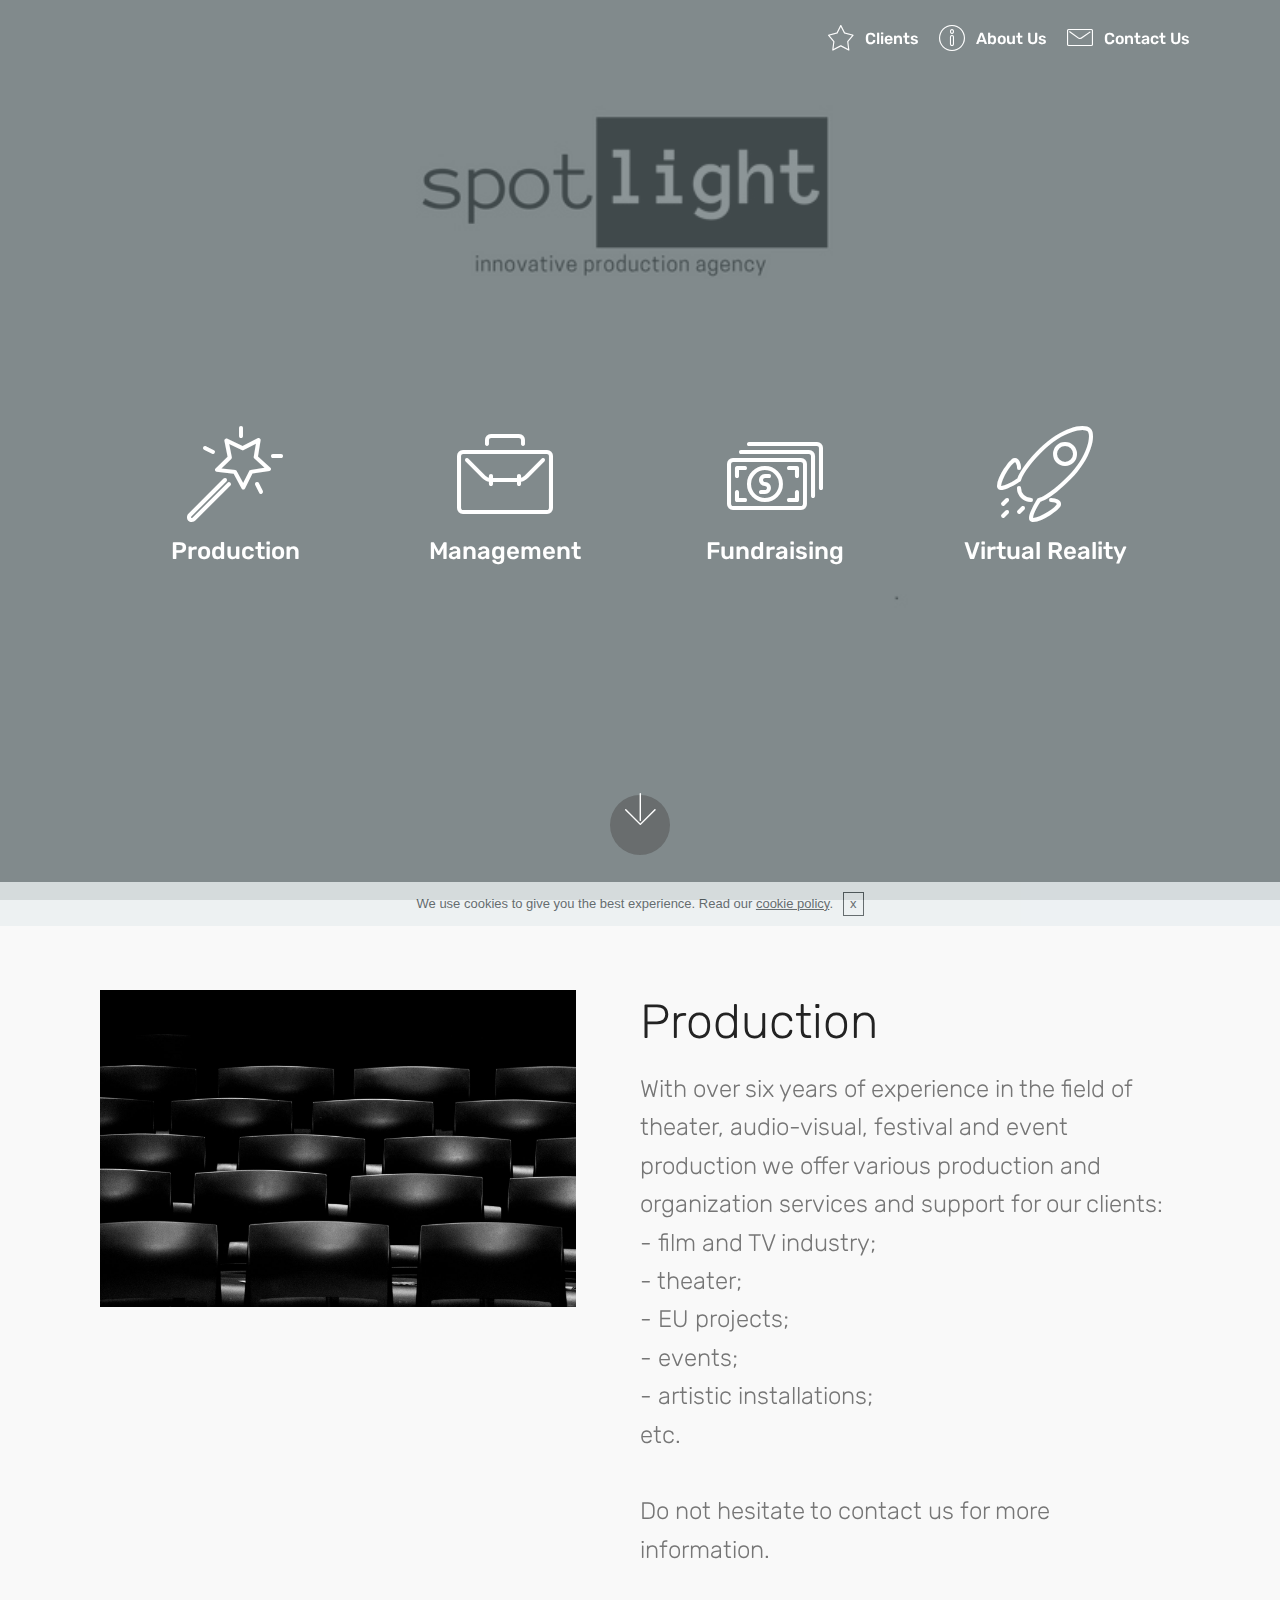
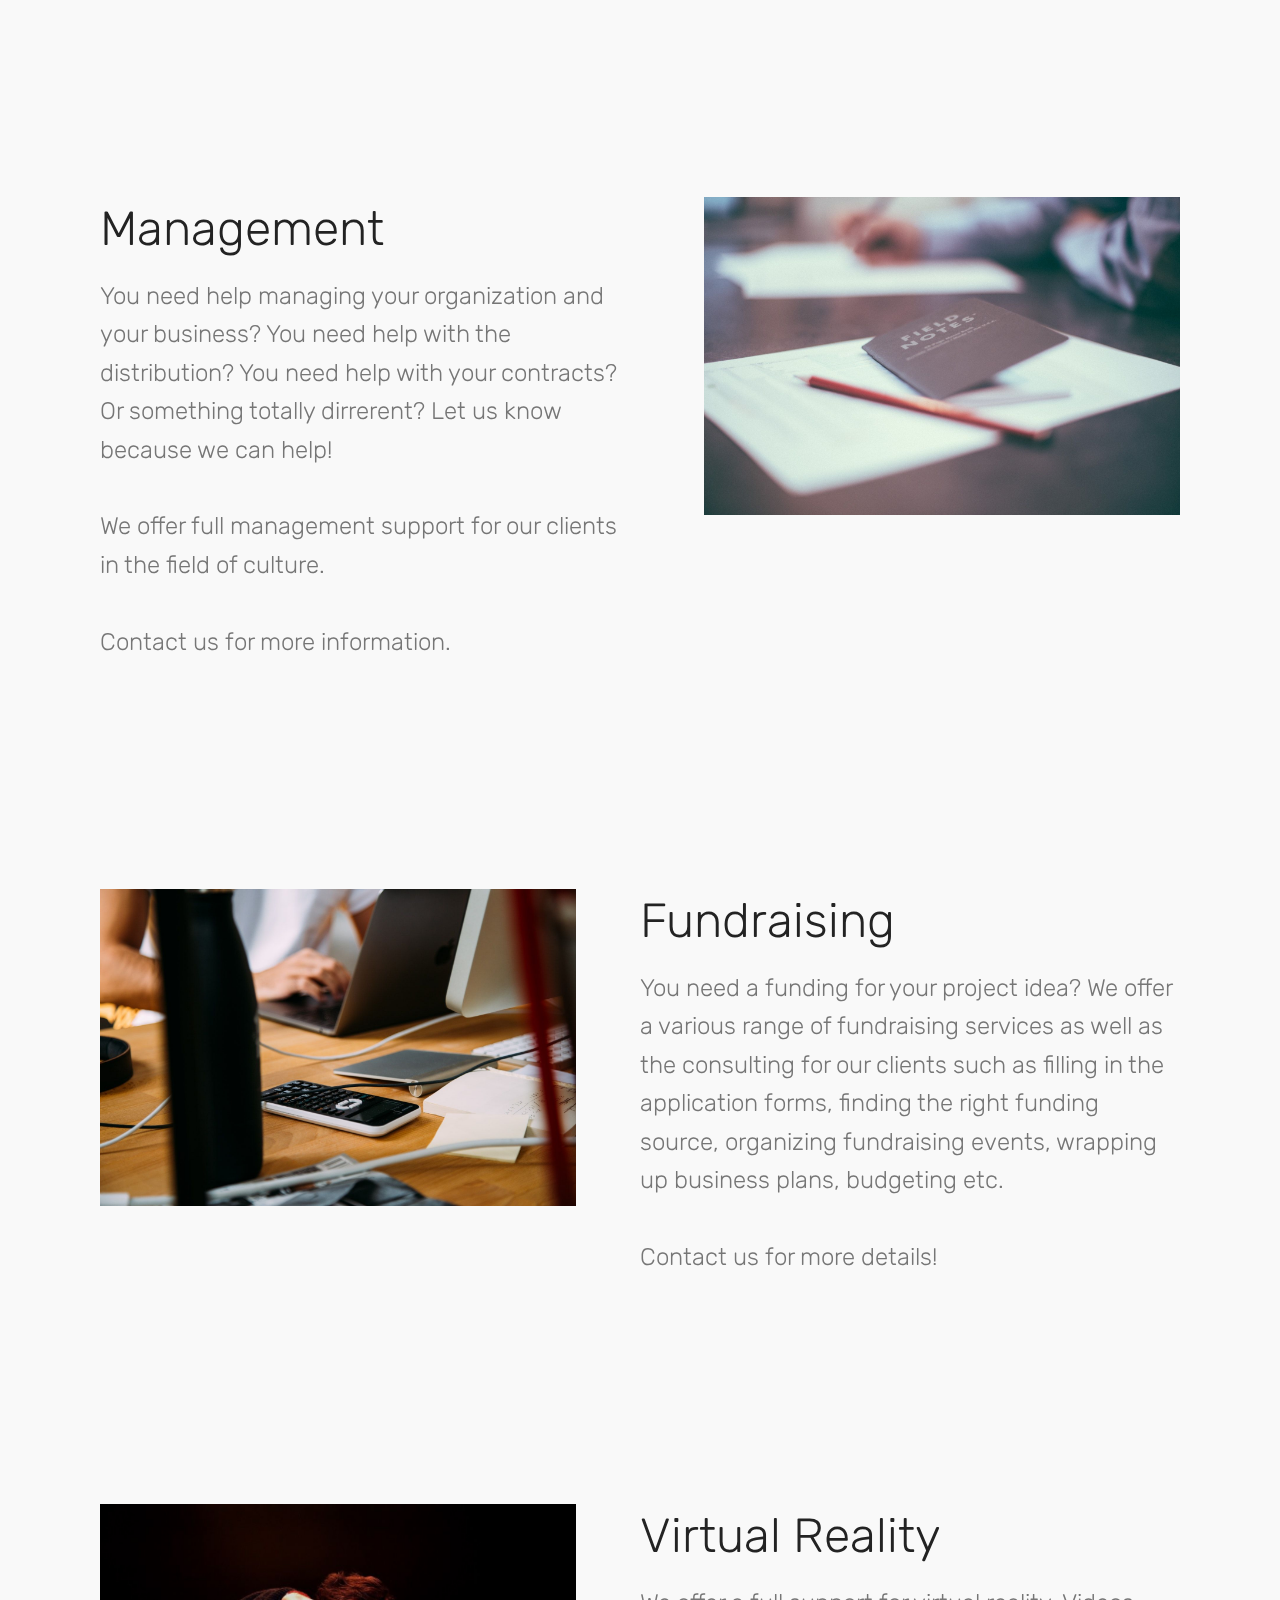
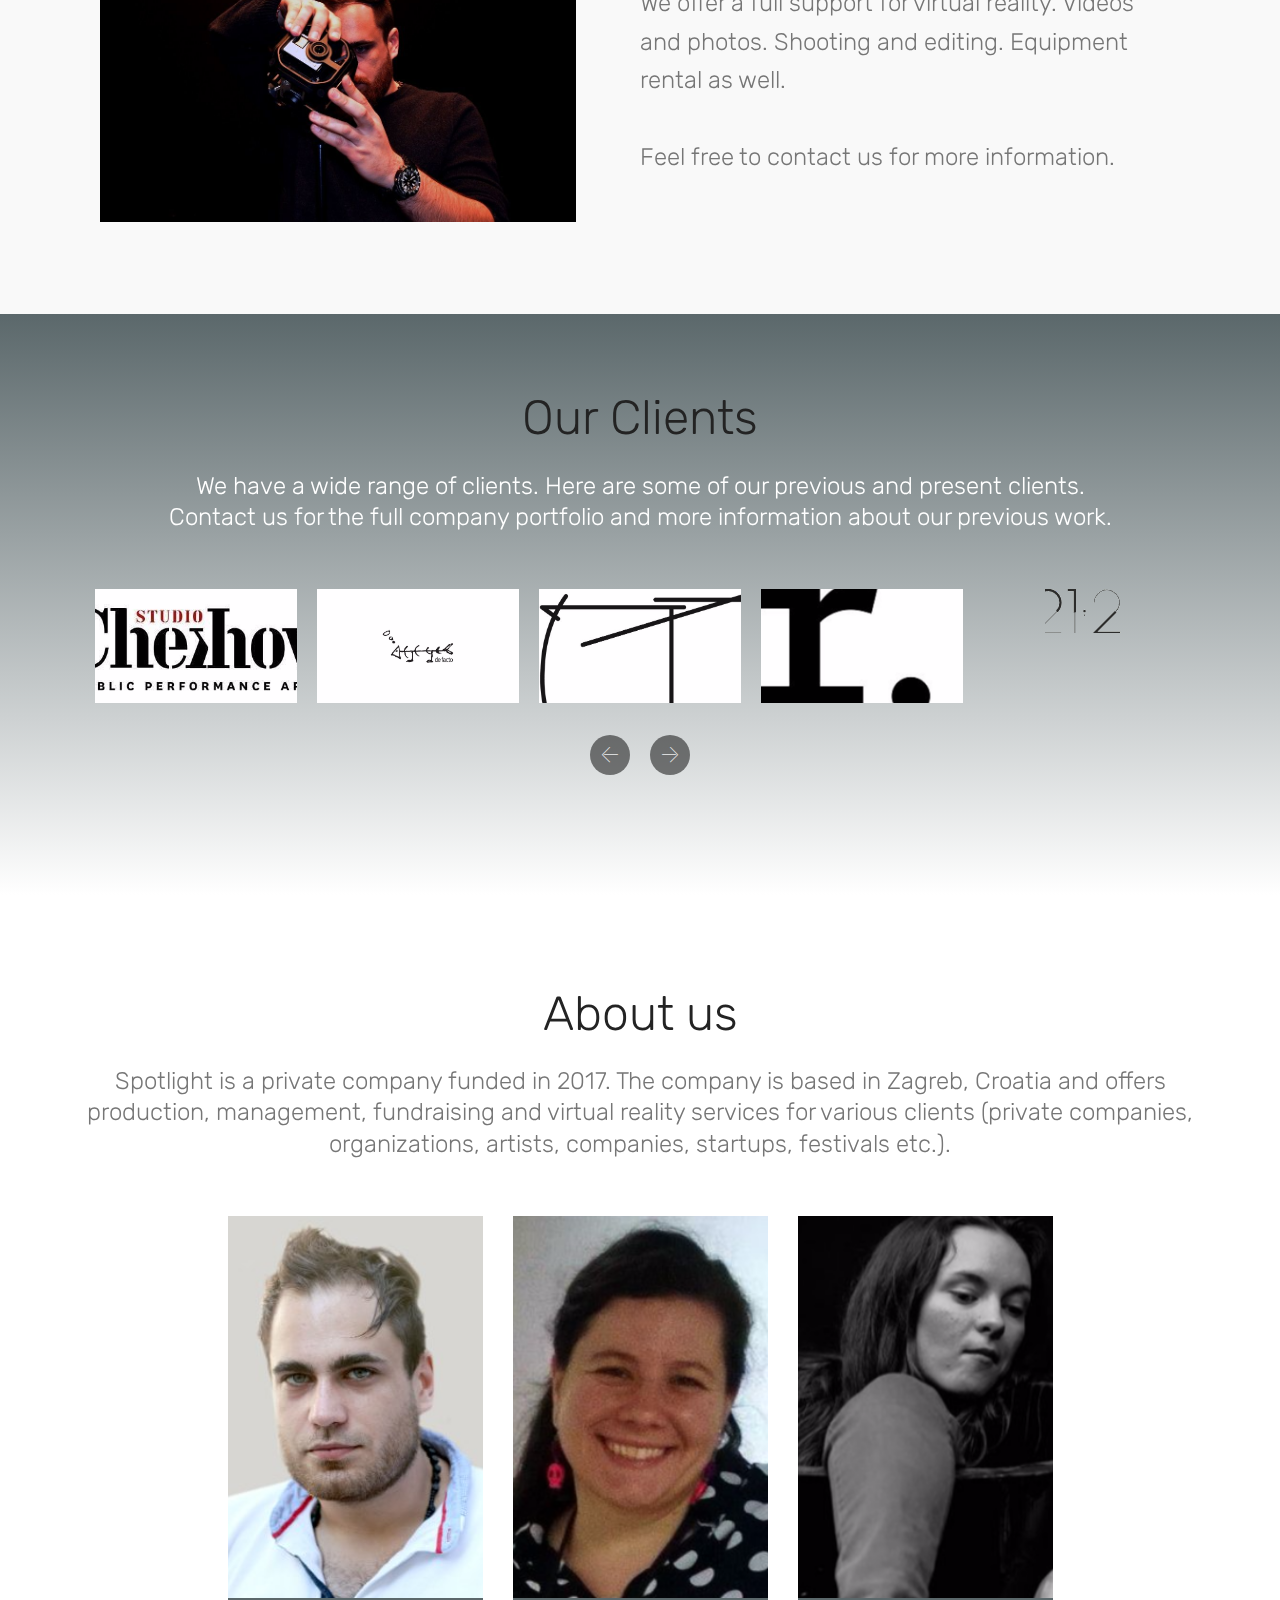
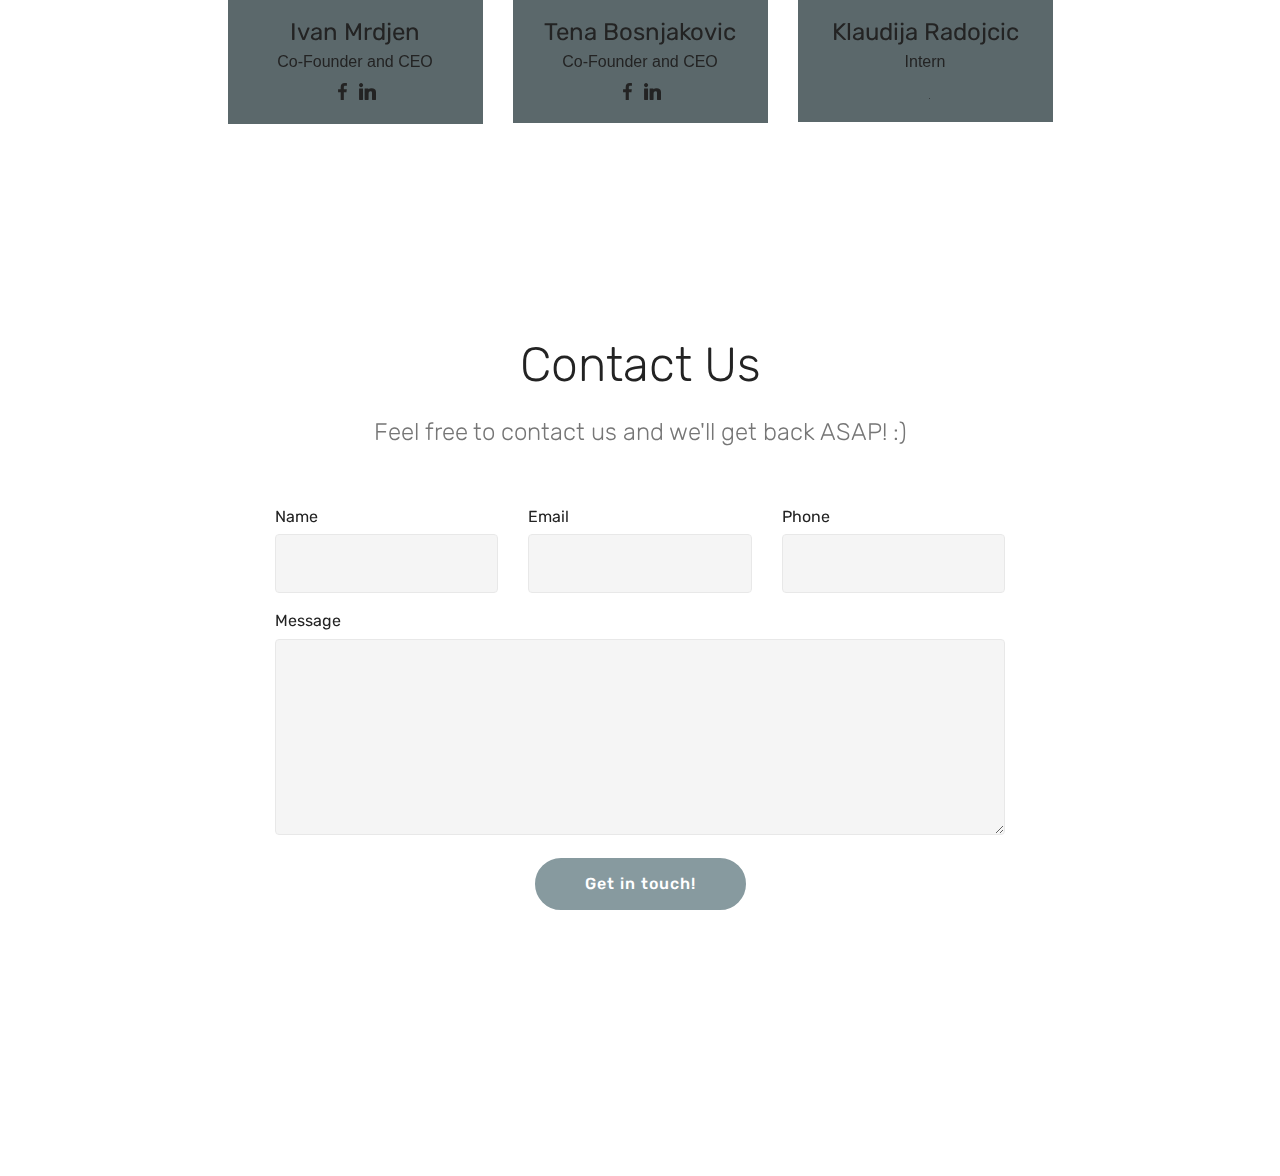
==== commit 29fca484: "Rename home.html to index.html" ====
--- a/index.html
+++ b/index.html
@@ -59,7 +59,7 @@
     </nav>
 </section>
 
-<section class="engine"><a href="https://mobirise.ws/e">best web design software</a></section><section class="header12 cid-qIYPavyEMI mbr-fullscreen" id="header12-i">
+<section class="engine"><a href="https://mobirise.ws/a">best free website builder</a></section><section class="header12 cid-qIYPavyEMI mbr-fullscreen mbr-parallax-background" id="header12-i">
 
     
 
@@ -473,7 +473,7 @@
             <div class="media-container-column col-lg-8" data-form-type="formoid">
                     <div data-form-alert="" hidden="">Thanks for contacting us! :)</div>
             
-                    <form class="mbr-form" action="https://mobirise.com/" method="post" data-form-title="Mobirise Form"><input type="hidden" name="email" data-form-email="true" value="RefZbc4e006M99jwXd4EzZiK0weQSflvXliFmw8RdPxjHlZiKy2+GIlsQz7okUIQvoj6tlVLLFsp6zjUno4yyMexMMuXqdv0W42pBCDjodCZ41dLCLHtZjx5z90auMbu" data-form-field="Email">
+                    <form class="mbr-form" action="https://mobirise.com/" method="post" data-form-title="Mobirise Form"><input type="hidden" name="email" data-form-email="true" value="cnk81cjXyqSKJoEAdhDCyJgsUsIPnDOQsFJhoBaUAeCdjN05vr+KcsRJCIjEvp8gWCVMNgvtjNbstgZofbeg4J+rOn7DbViSk2K7Kc/FdtfuXzjBMk3g+vNL/tAarAMb" data-form-field="Email">
                         <div class="row row-sm-offset">
                             <div class="col-md-4 multi-horizontal" data-for="name">
                                 <div class="form-group">
@@ -536,17 +536,17 @@
                     
                     
                 <div class="soc-item">
-                        <a href="https://twitter.com/mobirise" target="_blank">
+                        <a href="https://www.facebook.com/Spotlight.Agency.Croatia/" target="_blank">
                             <span class="mbr-iconfont mbr-iconfont-social socicon-facebook socicon"></span>
                         </a>
                     </div><div class="soc-item">
-                        <a href="https://www.facebook.com/pages/Mobirise/1616226671953247" target="_blank">
+                        <a href="https://www.instagram.com/spotlight.agency.croatia/" target="_blank">
                             <span class="mbr-iconfont mbr-iconfont-social socicon-instagram socicon"></span>
                         </a>
                     </div><div class="soc-item">
-                        <a href="https://www.facebook.com/pages/Mobirise/1616226671953247" target="_blank">
+                        
                             <span class="mbr-iconfont mbr-iconfont-social socicon-youtube socicon"></span>
-                        </a>
+                        
                     </div></div>
             </div>
             <div class="row row-copirayt">
@@ -567,6 +567,7 @@
   <script src="assets/cookies-alert-plugin/cookies-alert-core.js"></script>
   <script src="assets/cookies-alert-plugin/cookies-alert-script.js"></script>
   <script src="assets/touchswipe/jquery.touch-swipe.min.js"></script>
+  <script src="assets/parallax/jarallax.min.js"></script>
   <script src="assets/bootstrapcarouselswipe/bootstrap-carousel-swipe.js"></script>
   <script src="assets/mbr-clients-slider/mbr-clients-slider.js"></script>
   <script src="assets/dropdown/js/script.min.js"></script>
